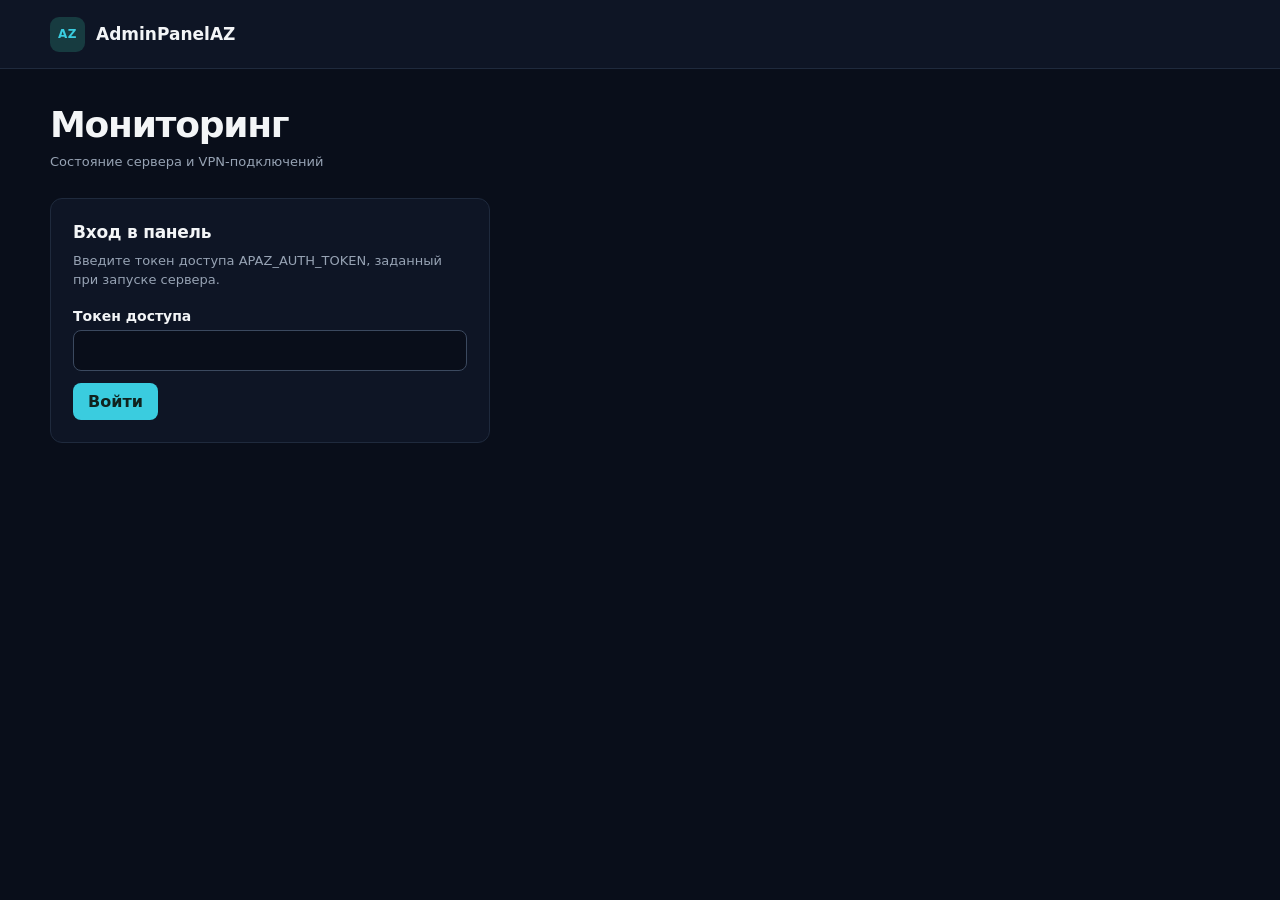
==== web/index.html @ 5eb438ba "Port live monitoring to an embedded dashboard" ====
<!doctype html>
<html lang="ru">
<head>
  <meta charset="utf-8">
  <meta name="viewport" content="width=device-width, initial-scale=1">
  <meta name="color-scheme" content="dark">
  <title>Мониторинг · AdminPanelAZ</title>
  <style>
    :root {
      font-family: Inter, system-ui, "Segoe UI", sans-serif;
      color: hsl(210 20% 96%);
      background: hsl(222 47% 7%);
      color-scheme: dark;
      --panel: hsl(222 47% 10%);
      --border: hsl(217 33% 18%);
      --muted: hsl(215 16% 65%);
      --accent: hsl(187 72% 55%);
      --warning: #ffd08a;
    }

    * { box-sizing: border-box; }
    [hidden] { display: none !important; }
    body { margin: 0; min-width: 0; }
    main, .head-inner { width: min(100% - 48px, 1180px); margin-inline: auto; }
    .site-header { background: var(--panel); border-bottom: 1px solid var(--border); }
    .head-inner { min-height: 68px; display: flex; align-items: center; justify-content: space-between; gap: 16px; }
    .brand { display: flex; align-items: center; gap: 11px; font-size: 17px; font-weight: 750; }
    .brand-mark {
      display: grid;
      place-items: center;
      width: 35px;
      height: 35px;
      border-radius: 9px;
      background: hsl(187 48% 17%);
      color: var(--accent);
      font-size: 12px;
      letter-spacing: .04em;
    }

    button, input { font: inherit; }
    button { cursor: pointer; border-radius: 8px; font-weight: 650; }
    button:focus-visible, input:focus-visible, .table-scroll:focus-visible { outline: 2px solid var(--accent); outline-offset: 2px; }
    .secondary { color: #d7e0ee; border: 1px solid var(--border); background: var(--panel); padding: 8px 12px; font-size: 13px; }
    .secondary:hover { background: #222c3b; }
    main { padding-block: 35px 48px; }
    .title-row { display: flex; align-items: flex-end; justify-content: space-between; gap: 16px 24px; flex-wrap: wrap; margin-bottom: 26px; }
    h1, h2, p { margin: 0; }
    h1 { font-size: clamp(27px, 5vw, 36px); line-height: 1.15; letter-spacing: -.035em; }
    h2 { font-size: 17px; font-weight: 700; letter-spacing: -.015em; line-height: 1.35; }
    .muted, .section-note { color: var(--muted); font-size: 13px; line-height: 1.5; }
    .title-row .muted { margin-top: 7px; }

    .connection { display: flex; align-items: center; flex-wrap: wrap; gap: 9px 12px; }
    .pill { display: inline-flex; align-items: center; gap: 7px; border: 1px solid var(--border); border-radius: 999px; padding: 5px 9px; color: #d7e0ee; font-size: 12px; line-height: 1.3; }
    .pill::before { content: ""; width: 7px; height: 7px; border-radius: 50%; background: var(--muted); }
    .pill[data-state="live"] { border-color: hsl(187 42% 27%); color: var(--accent); }
    .pill[data-state="live"]::before { background: var(--accent); }
    .pill[data-state="error"] { border-color: #60482e; color: var(--warning); }
    .pill[data-state="error"]::before { background: var(--warning); }

    .panel { background: var(--panel); border: 1px solid var(--border); border-radius: 12px; min-width: 0; }
    .notice { margin-bottom: 18px; border: 1px solid #60482e; color: var(--warning); background: #2a231d; border-radius: 9px; padding: 11px 14px; font-size: 14px; line-height: 1.5; }
    .authentication { max-width: 440px; padding: 22px; }
    .authentication p { margin-top: 7px; }
    .authentication label { display: block; margin: 18px 0 6px; font-size: 14px; font-weight: 650; }
    .authentication input { display: block; width: 100%; color: inherit; background: hsl(222 47% 7%); border: 1px solid #3b495f; border-radius: 8px; padding: 10px 11px; }
    .authentication button { display: block; margin-top: 12px; border: 0; background: var(--accent); color: #10221e; padding: 9px 15px; }
    .authentication button:hover { background: hsl(187 75% 66%); }
    .authentication .notice { margin: 13px 0 0; }

    .section-heading { margin-bottom: 11px; display: flex; align-items: baseline; justify-content: space-between; flex-wrap: wrap; gap: 5px 14px; }
    .resources { display: grid; grid-template-columns: repeat(3, minmax(0, 1fr)); gap: 12px; }
    .resource { padding: 15px 16px; }
    .resource-label { color: var(--muted); font-size: 13px; font-weight: 650; }
    .resource-value { display: block; font-size: clamp(18px, 2.25vw, 25px); font-weight: 720; line-height: 1.15; margin-top: 8px; letter-spacing: -.025em; }
    .resource-detail { color: var(--muted); font-size: 12px; min-height: 18px; margin-top: 5px; }
    .bar { display: block; height: 5px; background: #283345; border-radius: 999px; overflow: hidden; margin-top: 13px; }
    .bar span { display: block; height: 100%; width: 0; border-radius: inherit; background: var(--accent); transition: width .18s ease; }
    .resources .resource:nth-child(2) .bar span { background: #85b7ff; }
    .resources .resource:nth-child(3) .bar span { background: #bea9fa; }
    .quick, .service { margin: 12px 0 0; padding: 14px 16px; display: grid; }
    .quick { grid-template-columns: 1fr 1fr; }
    .service { grid-template-columns: repeat(3, minmax(0, 1fr)); margin-top: 0; }
    .quick div, .service div { min-width: 0; }
    .quick div + div, .service div + div { border-left: 1px solid var(--border); padding-left: 16px; }
    dt { color: var(--muted); font-size: 13px; line-height: 1.4; }
    dd { margin: 4px 0 0; font-size: 17px; font-weight: 650; overflow-wrap: anywhere; }
    .resource-value, .resource-detail, dd, td, time { font-variant-numeric: tabular-nums; }
    .dashboard-section + .dashboard-section { margin-top: 25px; }

    .table-scroll { overflow-x: auto; }
    table { border-collapse: collapse; width: 100%; text-align: left; font-size: 13px; }
    #vpn-table { min-width: 670px; }
    #wireguard-table { min-width: 780px; }
    #wireguard-table td:nth-child(2) { max-width: 190px; }
    #interfaces-table { min-width: 350px; }
    th, td { padding: 10px 14px; vertical-align: top; }
    th { color: var(--muted); font-size: 12px; font-weight: 650; background: #19212e; white-space: nowrap; }
    th:first-child { border-top-left-radius: 11px; }
    th:last-child { border-top-right-radius: 11px; }
    tbody tr { border-top: 1px solid var(--border); }
    tbody tr:hover { background: #1c2533; }
    td { overflow-wrap: anywhere; }
    td:first-child { font-weight: 650; }
    .numeric { text-align: right; white-space: nowrap; }
    .empty { color: var(--muted); padding: 13px 14px; font-size: 13px; line-height: 1.45; }
    .panel .section-note { padding: 8px 14px 11px; }

    @media (max-width: 680px) {
      main, .head-inner { width: calc(100% - 32px); }
      .head-inner { min-height: 60px; }
      main { padding-top: 24px; }
      .title-row { margin-bottom: 20px; }
      .resources { grid-template-columns: 1fr; gap: 8px; }
      .resource { padding: 12px 14px; }
      .resource-value { font-size: 20px; }
      .dashboard-section + .dashboard-section { margin-top: 19px; }
    }

    @media (max-width: 410px) {
      .service { grid-template-columns: 1fr; gap: 9px; }
      .service div + div { border-left: 0; border-top: 1px solid var(--border); padding: 9px 0 0; }
      .quick { gap: 8px; }
      .quick div + div { padding-left: 10px; }
    }

    @media (prefers-reduced-motion: reduce) {
      .bar span { transition: none; }
    }
  </style>
</head>
<body>
  <header class="site-header">
    <div class="head-inner">
      <div class="brand"><span class="brand-mark" aria-hidden="true">AZ</span>AdminPanelAZ</div>
      <button id="change-token" class="secondary" type="button" hidden>Сменить токен</button>
    </div>
  </header>
  <main>
    <div class="title-row">
      <div>
        <h1>Мониторинг</h1>
        <p class="muted">Состояние сервера и VPN-подключений</p>
      </div>
      <div id="connection" class="connection" hidden>
        <span id="connection-state" class="pill" role="status">Загрузка</span>
        <time id="updated" class="muted" hidden></time>
      </div>
    </div>

    <noscript><p class="notice">Для мониторинга включите JavaScript в браузере.</p></noscript>
    <form id="authentication" class="panel authentication" hidden>
      <h2>Вход в панель</h2>
      <p class="muted">Введите токен доступа APAZ_AUTH_TOKEN, заданный при запуске сервера.</p>
      <label for="token">Токен доступа</label>
      <input id="token" type="password" autocomplete="off" autocapitalize="off" spellcheck="false" required>
      <button type="submit">Войти</button>
      <p id="auth-error" class="notice" role="alert" hidden></p>
    </form>

    <div id="dashboard" hidden>
      <p id="request-error" class="notice" hidden></p>

      <section class="dashboard-section" aria-labelledby="host-title">
        <div class="section-heading">
          <h2 id="host-title">Системные ресурсы</h2>
          <p class="section-note">Сервер Linux</p>
        </div>
        <div class="resources">
          <div class="panel resource">
            <p class="resource-label">Процессор</p>
            <strong id="cpu-value" class="resource-value">—</strong>
            <p id="cpu-detail" class="resource-detail">Загрузка</p>
            <span class="bar" aria-hidden="true"><span id="cpu-bar"></span></span>
          </div>
          <div class="panel resource">
            <p class="resource-label">Оперативная память</p>
            <strong id="memory-value" class="resource-value">—</strong>
            <p id="memory-detail" class="resource-detail">Использовано</p>
            <span class="bar" aria-hidden="true"><span id="memory-bar"></span></span>
          </div>
          <div class="panel resource">
            <p class="resource-label">Диск</p>
            <strong id="disk-value" class="resource-value">—</strong>
            <p id="disk-detail" class="resource-detail">Использовано</p>
            <span class="bar" aria-hidden="true"><span id="disk-bar"></span></span>
          </div>
        </div>
        <dl class="panel quick">
          <div><dt>Время работы сервера</dt><dd id="host-uptime">—</dd></div>
          <div><dt>Установленные TCP-соединения</dt><dd id="tcp">—</dd></div>
        </dl>
      </section>

      <section class="dashboard-section" aria-labelledby="vpn-title">
        <div class="section-heading">
          <h2 id="vpn-title">Подключения OpenVPN</h2>
          <p id="vpn-count" class="section-note"></p>
        </div>
        <div class="panel">
          <p id="vpn-empty" class="empty">Ожидаем первый ответ сервера.</p>
          <div id="vpn-scroll" class="table-scroll" role="region" aria-labelledby="vpn-title" tabindex="0" hidden>
            <table id="vpn-table" aria-labelledby="vpn-title">
              <thead><tr>
                <th scope="col">Клиент</th><th scope="col">Удалённый адрес</th>
                <th scope="col">VPN-адрес</th><th scope="col" class="numeric">Получено</th>
                <th scope="col" class="numeric">Отправлено</th><th scope="col">Подключён с</th>
              </tr></thead>
              <tbody id="vpn-body"></tbody>
            </table>
          </div>
          <p id="vpn-truncated" class="section-note" hidden></p>
        </div>
      </section>

      <section class="dashboard-section" aria-labelledby="wireguard-title">
        <div class="section-heading">
          <h2 id="wireguard-title">Клиенты WireGuard</h2>
          <p id="wireguard-count" class="section-note"></p>
        </div>
        <div class="panel">
          <p id="wireguard-empty" class="empty">Ожидаем первый ответ сервера.</p>
          <div id="wireguard-scroll" class="table-scroll" role="region" aria-labelledby="wireguard-title" tabindex="0" hidden>
            <table id="wireguard-table" aria-labelledby="wireguard-title">
              <thead><tr>
                <th scope="col">Состояние</th><th scope="col">Клиент</th><th scope="col">Удалённый адрес</th>
                <th scope="col">VPN-адреса</th><th scope="col" class="numeric">Получено</th>
                <th scope="col" class="numeric">Отправлено</th><th scope="col">Последнее рукопожатие</th>
              </tr></thead>
              <tbody id="wireguard-body"></tbody>
            </table>
          </div>
          <p id="wireguard-truncated" class="section-note" hidden></p>
          <p id="wireguard-activity" class="section-note" hidden>Клиент считается активным, если рукопожатие произошло за последние 180 секунд.</p>
        </div>
      </section>

      <section class="dashboard-section" aria-labelledby="interfaces-title">
        <div class="section-heading">
          <h2 id="interfaces-title">Сетевые интерфейсы</h2>
          <p class="section-note">Накопленные счётчики Linux</p>
        </div>
        <div class="panel">
          <p id="interfaces-empty" class="empty">Ожидаем первый ответ сервера.</p>
          <div id="interfaces-scroll" class="table-scroll" role="region" aria-labelledby="interfaces-title" tabindex="0" hidden>
            <table id="interfaces-table" aria-labelledby="interfaces-title">
              <thead><tr>
                <th scope="col">Интерфейс</th><th scope="col" class="numeric">Получено</th>
                <th scope="col" class="numeric">Отправлено</th>
              </tr></thead>
              <tbody id="interfaces-body"></tbody>
            </table>
          </div>
        </div>
      </section>

      <section class="dashboard-section" aria-labelledby="service-title">
        <div class="section-heading"><h2 id="service-title">Служба AdminPanelAZ</h2></div>
        <dl class="panel service">
          <div><dt>Время работы процесса</dt><dd id="process-uptime">—</dd></div>
          <div><dt>Открытые потоки SSE и WebSocket</dt><dd id="streams">—</dd></div>
          <div><dt>Загружено через API</dt><dd id="uploaded">—</dd></div>
        </dl>
      </section>
    </div>
  </main>
  <script>
    "use strict";

    const element = (id) => document.getElementById(id);
    const setText = (id, value) => { element(id).textContent = value; };
    const missing = "—";
    const tokenKey = "adminpanelaz.token";
    const pollInterval = 2000;
    const requestTimeout = 8000;
    const integer = new Intl.NumberFormat("ru-RU", { maximumFractionDigits: 0 });
    const decimal = new Intl.NumberFormat("ru-RU", { maximumFractionDigits: 1 });
    const timeFormat = new Intl.DateTimeFormat("ru-RU", { timeStyle: "medium" });
    const dateTimeFormat = new Intl.DateTimeFormat("ru-RU", {
      dateStyle: "short",
      timeStyle: "medium"
    });
    const sizeUnits = ["Б", "КиБ", "МиБ", "ГиБ", "ТиБ", "ПиБ", "ЭиБ"];
    let session;

    function savedToken() {
      try { return sessionStorage.getItem(tokenKey) || ""; }
      catch { return ""; }
    }

    function rememberToken(token) {
      try {
        if (token) sessionStorage.setItem(tokenKey, token);
        else sessionStorage.removeItem(tokenKey);
      } catch {
        // A blocked storage API still permits an in-memory session.
      }
    }

    function isMetric(value) {
      return typeof value === "number" && Number.isFinite(value) && value >= 0;
    }

    function count(value) {
      return isMetric(value) ? integer.format(value) : missing;
    }

    function bytes(value) {
      if (!isMetric(value)) return missing;
      let unit = 0;
      while (value >= 1024 && unit < sizeUnits.length - 1) {
        value /= 1024;
        unit++;
      }
      return decimal.format(value) + "\u00a0" + sizeUnits[unit];
    }

    function duration(value) {
      if (!isMetric(value)) return missing;
      const seconds = Math.floor(value);
      const days = Math.floor(seconds / 86400);
      const hours = Math.floor(seconds / 3600) % 24;
      const minutes = Math.floor(seconds / 60) % 60;
      if (days) return integer.format(days) + "\u00a0д " + hours + "\u00a0ч";
      if (hours) return hours + "\u00a0ч " + minutes + "\u00a0мин";
      if (minutes) return minutes + "\u00a0мин " + seconds % 60 + "\u00a0с";
      return seconds + "\u00a0с";
    }

    function metricText(value) {
      return typeof value === "string" && value.trim() ? value : missing;
    }

    function since(value) {
      if (!isMetric(value) || value === 0) return metricText(value);
      const date = new Date(value * 1000);
      return Number.isFinite(date.getTime()) ? dateTimeFormat.format(date) : missing;
    }

    function bar(id, percent) {
      element(id).style.width = (isMetric(percent) ? Math.min(100, percent) : 0) + "%";
    }

    function capacity(resource, used, total) {
      const percent = isMetric(used) && isMetric(total) && total > 0 ? used * 100 / total : null;
      setText(resource + "-value", bytes(used));
      setText(resource + "-detail", isMetric(total) ? "из " + bytes(total) : "Использовано");
      bar(resource + "-bar", percent);
    }

    function renderTable(table, rows, formatRow, emptyMessage, numericColumns) {
      const fragment = document.createDocumentFragment();
      for (const row of rows) {
        const record = document.createElement("tr");
        formatRow(row || {}).forEach((value, index) => {
          const cell = document.createElement("td");
          cell.textContent = value;
          if (numericColumns.includes(index)) cell.className = "numeric";
          record.appendChild(cell);
        });
        fragment.appendChild(record);
      }
      element(table + "-body").replaceChildren(fragment);
      element(table + "-scroll").hidden = rows.length === 0;
      element(table + "-empty").hidden = rows.length > 0;
      setText(table + "-empty", emptyMessage);
    }

    function render(data) {
      const host = data?.host || {};
      const cpu = host.cpu_percent;
      setText("cpu-value", isMetric(cpu) ? decimal.format(cpu) + "\u00a0%" : missing);
      setText("cpu-detail", data && cpu === null ? "Ожидаем замер" : "Загрузка");
      bar("cpu-bar", cpu);
      capacity("memory", host.memory_used_bytes, host.memory_total_bytes);
      capacity("disk", host.disk_used_bytes, host.disk_total_bytes);
      setText("host-uptime", duration(host.uptime_seconds));
      setText("tcp", count(host.tcp_established));
      setText("process-uptime", duration(data?.uptime_seconds));
      setText("streams", count(data?.streams));
      setText("uploaded", bytes(data?.uploaded_bytes));

      const interfaces = Array.isArray(host.interfaces) ? host.interfaces : [];
      renderTable("interfaces", interfaces, (item) => [
        metricText(item.name), bytes(item.rx_bytes), bytes(item.tx_bytes)
      ], data ? "Нет данных об интерфейсах." : "Ожидаем первый ответ сервера.", [1, 2]);

      renderVpn("vpn", data?.vpn, Boolean(data));
      renderVpn("wireguard", data?.wireguard, Boolean(data));
    }

    function renderVpn(section, source, loaded) {
      const wireguard = section === "wireguard";
      const protocol = wireguard ? "WireGuard" : "OpenVPN";
      const available = source?.state === "available";
      const clients = available && Array.isArray(source.clients) ? source.clients : [];
      let status = "Ожидаем первый ответ сервера.";
      if (loaded) {
        if (available) {
          if (source.total === 0) {
            status = wireguard ? "Клиенты WireGuard не зарегистрированы." : "Активных подключений OpenVPN нет.";
          } else {
            status = "Данные клиентов " + protocol + " отсутствуют.";
          }
        } else if (source?.state === "not_configured") {
          status = "Источник данных о клиентах " + protocol + " не настроен.";
        } else {
          status = "Источник данных о клиентах " + protocol + " недоступен.";
        }
      }

      let summary = "";
      if (available) {
        summary = (wireguard ? "Зарегистрировано: " : "Активных: ") + count(source.total);
        if (wireguard) {
          const haveCompleteList = clients.length === source.total && clients.every((client) => typeof client?.online === "boolean");
          const active = isMetric(source.active) ? source.active :
            haveCompleteList ? clients.filter((client) => client.online).length : null;
          summary += " · Активных: " + count(active);
        }
      }
      setText(section + "-count", summary);
      renderTable(section, clients, (client) => {
        const cells = [
          metricText(client.name), metricText(client.remote), metricText(client.virtual_ip),
          bytes(client.rx_bytes), bytes(client.tx_bytes), since(client.since)
        ];
        if (wireguard) {
          let activity = missing;
          if (client.online === true) activity = "Активен";
          if (client.online === false) activity = "Неактивен";
          cells.unshift(activity);
        }
        return cells;
      }, status, wireguard ? [4, 5] : [3, 4]);
      element(section + "-truncated").hidden = !(available && source.truncated);
      setText(section + "-truncated", "Показано " + count(clients.length) + " из " + count(source?.total) + ".");
      if (wireguard) element("wireguard-activity").hidden = !available;
    }

    function connectionState(state, label, error = "") {
      const status = element("connection-state");
      status.dataset.state = state;
      if (status.textContent !== label) status.textContent = label;
      element("request-error").hidden = !error;
      setText("request-error", error);
    }

    function stopSession() {
      if (!session) return;
      const previous = session;
      session = undefined;
      clearTimeout(previous.timer);
      previous.controller?.abort();
    }

    function authenticate(error = "", focus = false) {
      stopSession();
      rememberToken("");
      render(null);
      element("connection").hidden = true;
      element("change-token").hidden = true;
      element("dashboard").hidden = true;
      element("authentication").hidden = false;
      element("auth-error").hidden = !error;
      setText("auth-error", error);
      if (focus) element("token").focus();
    }

    async function poll(active) {
      const controller = new AbortController();
      active.controller = controller;
      const started = performance.now();
      const timeout = setTimeout(() => controller.abort(), requestTimeout);
      try {
        const response = await fetch("/api/monitor", {
          headers: { Authorization: "Bearer " + active.token },
          cache: "no-store",
          credentials: "omit",
          redirect: "error",
          signal: controller.signal
        });
        if (session !== active) return;
        if (response.status === 401 || response.status === 403) {
          authenticate("Доступ отклонён. Проверьте токен и попробуйте снова.", true);
          return;
        }
        if (!response.ok) throw new Error("HTTP " + response.status);
        const data = await response.json();
        if (session !== active) return;
        if (!data || typeof data !== "object" || Array.isArray(data)) throw new Error("Invalid response");

        render(data);
        connectionState("live", "Подключено");
        const observed = new Date();
        const updated = element("updated");
        updated.dateTime = observed.toISOString();
        updated.textContent = "Обновлено в " + timeFormat.format(observed);
        updated.hidden = false;
      } catch {
        if (session !== active) return;
        connectionState("error", "Нет связи",
          "Не удалось получить метрики. Запрос повторится автоматически.");
      } finally {
        clearTimeout(timeout);
        if (session === active) {
          active.controller = undefined;
          const elapsed = performance.now() - started;
          active.timer = setTimeout(() => poll(active), Math.max(0, pollInterval - elapsed));
        }
      }
    }

    function startSession(token) {
      stopSession();
      session = { token };
      rememberToken(token);
      render(null);
      element("authentication").hidden = true;
      element("change-token").hidden = false;
      element("connection").hidden = false;
      element("updated").hidden = true;
      element("dashboard").hidden = false;
      connectionState("loading", "Загрузка");
      poll(session);
    }

    element("authentication").addEventListener("submit", (event) => {
      event.preventDefault();
      const input = element("token");
      const token = input.value.trim();
      if (!token) {
        element("auth-error").hidden = false;
        setText("auth-error", "Введите токен доступа.");
        input.focus();
        return;
      }
      input.value = "";
      startSession(token);
    });

    element("change-token").addEventListener("click", () => authenticate("", true));

    const initialToken = savedToken();
    if (initialToken) startSession(initialToken);
    else authenticate();
  </script>
</body>
</html>
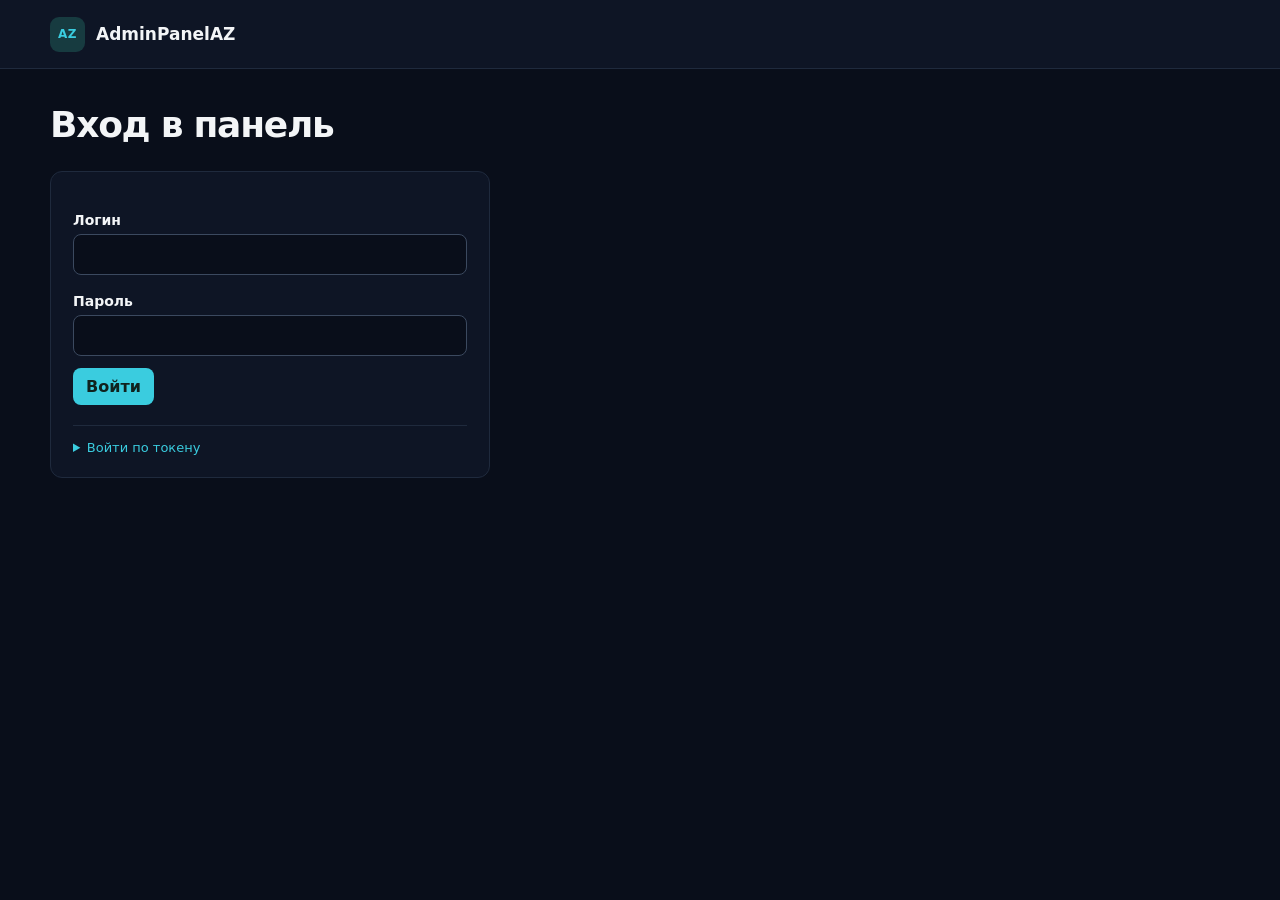
==== commit e7262beb: "Port admin sessions, profile downloads and backup management" ====
--- a/web/index.html
+++ b/web/index.html
@@ -64,8 +64,7 @@
     .authentication p { margin-top: 7px; }
     .authentication label { display: block; margin: 18px 0 6px; font-size: 14px; font-weight: 650; }
     .authentication input { display: block; width: 100%; color: inherit; background: hsl(222 47% 7%); border: 1px solid #3b495f; border-radius: 8px; padding: 10px 11px; }
-    .authentication button { display: block; margin-top: 12px; border: 0; background: var(--accent); color: #10221e; padding: 9px 15px; }
-    .authentication button:hover { background: hsl(187 75% 66%); }
+    .authentication button { margin-top: 12px; }
     .authentication .notice { margin: 13px 0 0; }
 
     .section-heading { margin-bottom: 11px; display: flex; align-items: baseline; justify-content: space-between; flex-wrap: wrap; gap: 5px 14px; }
@@ -106,6 +105,34 @@
     .empty { color: var(--muted); padding: 13px 14px; font-size: 13px; line-height: 1.45; }
     .panel .section-note { padding: 8px 14px 11px; }
 
+    .site-nav { background: var(--panel); border-bottom: 1px solid var(--border); }
+    .nav-inner { display: flex; flex-wrap: wrap; gap: 0 18px; min-height: 0; }
+    .nav-inner button { border: 0; border-bottom: 2px solid transparent; color: var(--muted); background: transparent; border-radius: 0; padding: 11px 0 9px; font-size: 13px; }
+    .nav-inner button:hover, .nav-inner button[aria-current="page"] { color: var(--accent); }
+    .nav-inner button[aria-current="page"] { border-bottom-color: var(--accent); }
+    .account-actions, .row-actions { display: flex; flex-wrap: wrap; gap: 6px; }
+    .account-actions { justify-content: flex-end; }
+    .primary { color: #10221e; background: var(--accent); border: 0; padding: 9px 13px; }
+    .primary:hover { background: hsl(187 75% 66%); }
+    button:disabled { cursor: wait; opacity: .65; }
+    .authentication details { margin-top: 20px; padding-top: 14px; border-top: 1px solid var(--border); }
+    summary { cursor: pointer; color: var(--accent); font-size: 13px; }
+    dialog.authentication { width: min(440px, calc(100% - 32px)); color: inherit; }
+    dialog::backdrop { background: rgb(0 0 0 / .65); }
+    dialog .form-actions { display: flex; gap: 8px; }
+    .upload-panel, .inspection { padding: 14px 16px; margin-bottom: 12px; }
+    .upload-panel p { margin-block: 3px 10px; }
+    .upload-control { display: flex; flex-wrap: wrap; align-items: center; gap: 10px; }
+    .upload-control input { max-width: 100%; }
+    .collection-table { min-width: 540px; }
+    .collection-table button { padding: 5px 8px; }
+    .selected-name { overflow-wrap: anywhere; }
+    .inspection { margin: 12px 0 0; }
+    .inspection p { margin-top: 8px; }
+    .feedback { margin-block: 9px; color: var(--muted); font-size: 13px; line-height: 1.45; }
+    .feedback[data-kind="error"] { color: var(--warning); }
+    .feedback[data-kind="success"] { color: var(--accent); }
+
     @media (max-width: 680px) {
       main, .head-inner { width: calc(100% - 32px); }
       .head-inner { min-height: 60px; }
@@ -133,14 +160,23 @@
   <header class="site-header">
     <div class="head-inner">
       <div class="brand"><span class="brand-mark" aria-hidden="true">AZ</span>AdminPanelAZ</div>
-      <button id="change-token" class="secondary" type="button" hidden>Сменить токен</button>
+      <div id="account-actions" class="account-actions" hidden>
+        <button id="show-password" class="secondary" type="button">Сменить пароль</button>
+        <button id="logout" class="secondary" type="button">Выйти</button>
+      </div>
     </div>
   </header>
+  <nav id="site-nav" class="site-nav" aria-label="Разделы панели" hidden>
+    <div class="head-inner nav-inner">
+      <button type="button" data-view="monitor">Мониторинг</button>
+      <button type="button" data-view="profiles">VPN-профили</button>
+      <button type="button" data-view="backups">Резервные копии</button>
+    </div>
+  </nav>
   <main>
     <div class="title-row">
       <div>
-        <h1>Мониторинг</h1>
-        <p class="muted">Состояние сервера и VPN-подключений</p>
+        <h1 id="page-title">Вход в панель</h1>
       </div>
       <div id="connection" class="connection" hidden>
         <span id="connection-state" class="pill" role="status">Загрузка</span>
@@ -148,15 +184,43 @@
       </div>
     </div>
 
-    <noscript><p class="notice">Для мониторинга включите JavaScript в браузере.</p></noscript>
-    <form id="authentication" class="panel authentication" hidden>
-      <h2>Вход в панель</h2>
-      <p class="muted">Введите токен доступа APAZ_AUTH_TOKEN, заданный при запуске сервера.</p>
-      <label for="token">Токен доступа</label>
-      <input id="token" type="password" autocomplete="off" autocapitalize="off" spellcheck="false" required>
-      <button type="submit">Войти</button>
-      <p id="auth-error" class="notice" role="alert" hidden></p>
-    </form>
+    <noscript><p class="notice">Для работы панели включите JavaScript в браузере.</p></noscript>
+    <p id="checking-session" class="muted" role="status" hidden>Проверка сессии…</p>
+    <p id="account-notice" class="feedback" role="status" hidden></p>
+
+    <section id="authentication" class="panel authentication" aria-label="Вход в панель" hidden>
+      <form id="login" method="post">
+        <label for="username">Логин</label>
+        <input id="username" name="username" autocomplete="username" autocapitalize="off" spellcheck="false" required>
+        <label for="password">Пароль</label>
+        <input id="password" name="password" type="password" autocomplete="current-password" required>
+        <button id="login-submit" class="primary" type="submit">Войти</button>
+      </form>
+      <details id="token-access">
+        <summary>Войти по токену</summary>
+        <form id="token-login" method="post">
+          <label for="token">Токен доступа APAZ_AUTH_TOKEN</label>
+          <input id="token" type="password" autocomplete="off" autocapitalize="off" spellcheck="false" required>
+          <button class="secondary" type="submit">Войти по токену</button>
+        </form>
+      </details>
+      <p id="auth-error" class="feedback" role="status" hidden></p>
+    </section>
+
+    <dialog id="password-dialog" class="panel authentication" aria-labelledby="password-title">
+      <form id="password-form" method="post">
+        <h2 id="password-title">Смена пароля</h2>
+        <label for="old-password">Текущий пароль</label>
+        <input id="old-password" type="password" autocomplete="current-password" required>
+        <label for="new-password">Новый пароль</label>
+        <input id="new-password" type="password" autocomplete="new-password" required>
+        <div class="form-actions">
+          <button id="password-submit" class="primary" type="submit">Сохранить</button>
+          <button id="password-cancel" class="secondary" type="button">Отмена</button>
+        </div>
+        <p id="password-feedback" class="feedback" role="status" hidden></p>
+      </form>
+    </dialog>
 
     <div id="dashboard" hidden>
       <p id="request-error" class="notice" hidden></p>
@@ -263,6 +327,59 @@
         </dl>
       </section>
     </div>
+
+    <section id="profiles-page" aria-label="VPN-профили" hidden>
+      <p id="profiles-feedback" class="feedback" role="status" hidden></p>
+      <div class="panel">
+        <p id="profiles-empty" class="empty">Загрузка профилей…</p>
+        <div id="profiles-scroll" class="table-scroll" role="region" aria-label="Список VPN-профилей" tabindex="0" hidden>
+          <table class="collection-table">
+            <thead><tr>
+              <th scope="col">Профиль</th><th scope="col">Протокол</th><th scope="col">Вариант</th>
+              <th scope="col" class="numeric">Размер</th><th scope="col">Действия</th>
+            </tr></thead>
+            <tbody id="profiles-body"></tbody>
+          </table>
+        </div>
+      </div>
+    </section>
+
+    <section id="backups-page" aria-label="Резервные копии" hidden>
+      <form id="upload-form" class="panel upload-panel" method="post">
+        <h2>Загрузить резервную копию</h2>
+        <p id="upload-limit" class="muted">Файл до 200 МиБ</p>
+        <div class="upload-control">
+          <input id="backup-file" type="file" aria-label="Файл резервной копии" aria-describedby="upload-limit" required>
+          <button id="upload-submit" class="primary" type="submit">Загрузить</button>
+        </div>
+      </form>
+      <div class="section-heading">
+        <h2 id="archives-title">Архивы</h2>
+        <button id="create-backup" class="secondary" type="button">Создать копию</button>
+      </div>
+      <p id="backups-feedback" class="feedback" role="status" hidden></p>
+      <div class="panel">
+        <p id="backups-empty" class="empty">Загрузка резервных копий…</p>
+        <div id="backups-scroll" class="table-scroll" role="region" aria-label="Список резервных копий" tabindex="0" hidden>
+          <table class="collection-table" aria-labelledby="archives-title">
+            <thead><tr>
+              <th scope="col">Архив</th><th scope="col">Изменён</th>
+              <th scope="col" class="numeric">Размер</th><th scope="col">Действия</th>
+            </tr></thead>
+            <tbody id="backups-body"></tbody>
+          </table>
+        </div>
+      </div>
+      <section id="inspection" class="panel inspection" aria-labelledby="inspection-title" hidden>
+        <div class="section-heading">
+          <h2 id="inspection-title">Содержимое архива</h2>
+          <button id="close-inspection" type="button" class="secondary">Закрыть</button>
+        </div>
+        <p id="inspection-name" class="selected-name"></p>
+        <p id="inspection-state" class="muted" role="status"></p>
+        <ul id="inspection-components" hidden></ul>
+      </section>
+    </section>
   </main>
   <script>
     "use strict";
@@ -281,7 +398,15 @@
       timeStyle: "medium"
     });
     const sizeUnits = ["Б", "КиБ", "МиБ", "ГиБ", "ТиБ", "ПиБ", "ЭиБ"];
+    const views = {
+      monitor: { title: "Мониторинг", panel: "dashboard" },
+      profiles: { title: "VPN-профили", panel: "profiles-page" },
+      backups: { title: "Резервные копии", panel: "backups-page" }
+    };
+    const navButtons = document.querySelectorAll("[data-view]");
+    const maxBackupSize = 200 * 1024 * 1024;
     let session;
+    let inspectionRequest = 0;
 
     function savedToken() {
       try { return sessionStorage.getItem(tokenKey) || ""; }
@@ -354,7 +479,8 @@
         const record = document.createElement("tr");
         formatRow(row || {}).forEach((value, index) => {
           const cell = document.createElement("td");
-          cell.textContent = value;
+          if (value instanceof Node) cell.appendChild(value);
+          else cell.textContent = value;
           if (numericColumns.includes(index)) cell.className = "numeric";
           record.appendChild(cell);
         });
@@ -446,48 +572,94 @@
       setText("request-error", error);
     }
 
-    function stopSession() {
-      if (!session) return;
-      const previous = session;
-      session = undefined;
-      clearTimeout(previous.timer);
-      previous.controller?.abort();
-    }
-
-    function authenticate(error = "", focus = false) {
-      stopSession();
+    function notice(id, message = "", kind = "") {
+      const target = element(id);
+      target.dataset.kind = kind;
+      target.textContent = message;
+      target.hidden = !message;
+    }
+
+    function api(path, options = {}, active = session) {
+      const url = new URL(path, location.origin);
+      if (url.origin !== location.origin || !url.pathname.startsWith("/api/")) {
+        throw new Error("Invalid API path");
+      }
+      const headers = new Headers(options.headers);
+      if (active?.token) headers.set("Authorization", "Bearer " + active.token);
+      return fetch(url, {
+        cache: "no-store",
+        credentials: active?.token ? "omit" : "same-origin",
+        redirect: "error",
+        signal: active?.controller.signal,
+        ...options,
+        headers
+      });
+    }
+
+    function stopMonitoring(active) {
+      if (!active.monitor) return;
+      const monitor = active.monitor;
+      active.monitor = undefined;
+      clearTimeout(monitor.timer);
+      monitor.controller.abort();
+    }
+
+    function requireSession(active, response, monitorRequest = false) {
+      if (active !== session) return false;
+      const tokenNeedsLogin = active.token && !monitorRequest && (response.status === 401 || response.status === 403);
+      if (tokenNeedsLogin) {
+        authenticate();
+        notice("auth-error", "Для этого раздела войдите с логином и паролем.", "error");
+        element("username").focus();
+        return false;
+      }
+      if (response.status !== 401) return true;
+      const error = active.token ? "Проверьте токен доступа." : "Сессия завершилась. Войдите снова.";
+      authenticate(error, "error", true);
+      return false;
+    }
+
+    function authenticate(message = "", kind = "", focus = false) {
+      const wasToken = Boolean(session?.token);
+      if (session) {
+        stopMonitoring(session);
+        session.controller.abort();
+        session = undefined;
+      }
       rememberToken("");
       render(null);
+      for (const { panel } of Object.values(views)) element(panel).hidden = true;
       element("connection").hidden = true;
-      element("change-token").hidden = true;
-      element("dashboard").hidden = true;
+      element("account-actions").hidden = true;
+      element("site-nav").hidden = true;
+      element("checking-session").hidden = true;
       element("authentication").hidden = false;
-      element("auth-error").hidden = !error;
-      setText("auth-error", error);
-      if (focus) element("token").focus();
-    }
-
-    async function poll(active) {
+      element("password-form").reset();
+      element("upload-form").reset();
+      element("password-dialog").close();
+      closeInspection();
+      element("profiles-body").replaceChildren();
+      element("backups-body").replaceChildren();
+      element("token-access").open = Boolean(message && wasToken);
+      setText("page-title", "Вход в панель");
+      document.title = "Вход · AdminPanelAZ";
+      notice("account-notice");
+      notice("auth-error", message, kind);
+      if (focus) element(wasToken && kind === "error" ? "token" : "username").focus();
+    }
+
+    async function poll(active, monitor) {
       const controller = new AbortController();
-      active.controller = controller;
+      const signal = AbortSignal.any([controller.signal, monitor.controller.signal]);
       const started = performance.now();
       const timeout = setTimeout(() => controller.abort(), requestTimeout);
+      const current = () => session === active && active.monitor === monitor;
       try {
-        const response = await fetch("/api/monitor", {
-          headers: { Authorization: "Bearer " + active.token },
-          cache: "no-store",
-          credentials: "omit",
-          redirect: "error",
-          signal: controller.signal
-        });
-        if (session !== active) return;
-        if (response.status === 401 || response.status === 403) {
-          authenticate("Доступ отклонён. Проверьте токен и попробуйте снова.", true);
-          return;
-        }
-        if (!response.ok) throw new Error("HTTP " + response.status);
+        const response = await api("/api/monitor", { signal }, active);
+        if (!current() || !requireSession(active, response, true)) return;
+        if (!response.ok) throw new Error("Monitor unavailable");
         const data = await response.json();
-        if (session !== active) return;
+        if (!current()) return;
         if (!data || typeof data !== "object" || Array.isArray(data)) throw new Error("Invalid response");
 
         render(data);
@@ -498,40 +670,231 @@
         updated.textContent = "Обновлено в " + timeFormat.format(observed);
         updated.hidden = false;
       } catch {
-        if (session !== active) return;
+        if (!current()) return;
         connectionState("error", "Нет связи",
           "Не удалось получить метрики. Запрос повторится автоматически.");
       } finally {
         clearTimeout(timeout);
-        if (session === active) {
-          active.controller = undefined;
+        if (current()) {
           const elapsed = performance.now() - started;
-          active.timer = setTimeout(() => poll(active), Math.max(0, pollInterval - elapsed));
+          monitor.timer = setTimeout(() => poll(active, monitor), Math.max(0, pollInterval - elapsed));
         }
       }
     }
 
-    function startSession(token) {
-      stopSession();
-      session = { token };
+    function showView(view) {
+      const active = session;
+      if (!active || active.view === view) return;
+      stopMonitoring(active);
+      if (active.view === "backups") closeInspection();
+      active.view = view;
+      for (const [key, { panel }] of Object.entries(views)) element(panel).hidden = key !== view;
+      for (const button of navButtons) {
+        if (button.dataset.view === view) button.setAttribute("aria-current", "page");
+        else button.removeAttribute("aria-current");
+      }
+      const { title } = views[view];
+      setText("page-title", title);
+      document.title = title + " · AdminPanelAZ";
+      element("connection").hidden = view !== "monitor";
+      if (view === "monitor") {
+        element("updated").hidden = true;
+        connectionState("loading", "Загрузка");
+        active.monitor = { controller: new AbortController() };
+        poll(active, active.monitor);
+      } else {
+        loadCollection(active, view);
+      }
+    }
+
+    function startSession(token = "") {
+      session = { token, controller: new AbortController() };
       rememberToken(token);
-      render(null);
       element("authentication").hidden = true;
-      element("change-token").hidden = false;
-      element("connection").hidden = false;
-      element("updated").hidden = true;
-      element("dashboard").hidden = false;
-      connectionState("loading", "Загрузка");
-      poll(session);
-    }
-
-    element("authentication").addEventListener("submit", (event) => {
+      element("checking-session").hidden = true;
+      element("account-actions").hidden = false;
+      element("show-password").hidden = Boolean(token);
+      element("site-nav").hidden = false;
+      notice("account-notice");
+      showView("monitor");
+    }
+
+    function rowActions(...actions) {
+      const container = document.createElement("div");
+      container.className = "row-actions";
+      for (const [label, handler] of actions) {
+        const button = document.createElement("button");
+        button.type = "button";
+        button.className = "secondary";
+        button.textContent = label;
+        button.addEventListener("click", () => handler(button));
+        container.appendChild(button);
+      }
+      return container;
+    }
+
+    function downloadName(response, fallback) {
+      const header = response.headers.get("Content-Disposition") || "";
+      const encoded = header.match(/filename\*=(?:UTF-8'')([^;]+)/i)?.[1];
+      if (encoded) {
+        try { return decodeURIComponent(encoded.trim()); }
+        catch { /* Use the plain filename. */ }
+      }
+      return header.match(/filename="([^"]+)"|filename=([^;]+)/i)?.slice(1).find(Boolean)?.trim() || fallback;
+    }
+
+    async function download(active, view, id, fallback, button) {
+      const status = view + "-feedback";
+      button.disabled = true;
+      notice(status, "Подготовка файла…");
+      try {
+        const route = "/api/" + view + "/" + encodeURIComponent(id) + "/download";
+        const response = await api(route, {}, active);
+        if (!requireSession(active, response)) return;
+        if (!response.ok) throw new Error("Download unavailable");
+        const file = await response.blob();
+        if (active !== session) return;
+        const url = URL.createObjectURL(file);
+        const anchor = document.createElement("a");
+        anchor.href = url;
+        anchor.download = downloadName(response, fallback);
+        document.body.appendChild(anchor);
+        anchor.click();
+        anchor.remove();
+        setTimeout(() => URL.revokeObjectURL(url), 60000);
+        notice(status, "Скачивание началось.", "success");
+      } catch {
+        if (active === session) notice(status, "Не удалось скачать файл.", "error");
+      } finally {
+        button.disabled = false;
+      }
+    }
+
+    async function loadCollection(active, view) {
+      const profiles = view === "profiles";
+      const request = Symbol();
+      active.listRequest = request;
+      const isCurrent = () => active === session && active.view === view && active.listRequest === request;
+      const status = view + "-feedback";
+      const loading = profiles ? "Загрузка профилей…" : "Загрузка резервных копий…";
+      notice(status);
+      renderTable(view, [], () => [], loading, []);
+      try {
+        const response = await api("/api/" + view, {}, active);
+        if (!isCurrent() || !requireSession(active, response)) return;
+        if (!response.ok) throw new Error("List unavailable");
+        const data = await response.json();
+        if (!isCurrent()) return;
+        const list = profiles ? data.profiles : data.archives;
+        const rows = Array.isArray(list) ? list : [];
+        let empty = profiles ? "VPN-профилей нет." : "Резервных копий нет.";
+        if (profiles && data.state === "unavailable") empty = "Каталог VPN-профилей недоступен.";
+        renderTable(view, rows, (item) => {
+          const id = profiles ? item.id : item.name;
+          const name = metricText(item.name);
+          const fields = profiles
+            ? [name, metricText(item.protocol), metricText(item.variant), bytes(item.size_bytes)]
+            : [name, since(item.mtime), bytes(item.size_bytes)];
+          if (typeof id !== "string" || !id) return [...fields, missing];
+          const actions = [["Скачать", (button) => download(active, view, id, name, button)]];
+          if (!profiles) actions.unshift(["Содержимое", () => inspect(active, id)]);
+          return [...fields, rowActions(...actions)];
+        }, empty, profiles ? [3] : [2]);
+        if (data.truncated) {
+          const detail = profiles && isMetric(data.total) ? " из " + count(data.total) : "";
+          notice(status, "Показано " + count(rows.length) + detail + ". Список ограничен сервером.");
+        }
+      } catch {
+        if (isCurrent()) setText(view + "-empty", "Не удалось загрузить список. Откройте раздел снова.");
+      }
+    }
+
+    function closeInspection() {
+      inspectionRequest++;
+      element("inspection").hidden = true;
+      setText("inspection-name", "");
+      setText("inspection-state", "");
+      element("inspection-components").replaceChildren();
+      element("inspection-components").hidden = true;
+    }
+
+    async function inspect(active, name) {
+      closeInspection();
+      const request = inspectionRequest;
+      const current = () => active === session && request === inspectionRequest;
+      const panel = element("inspection");
+      panel.hidden = false;
+      setText("inspection-name", name);
+      setText("inspection-state", "Читаем архив…");
+      panel.scrollIntoView({ block: "nearest" });
+      try {
+        const route = "/api/backups/" + encodeURIComponent(name) + "/inspect";
+        const response = await api(route, {}, active);
+        if (!current() || !requireSession(active, response)) return;
+        if (!response.ok) throw new Error("Inspection unavailable");
+        const data = await response.json();
+        if (!current()) return;
+        const states = {
+          unavailable: "Проверка архива недоступна.",
+          invalid: "Формат архива не распознан или файл повреждён.",
+          limit_exceeded: "Архив превышает предел проверки."
+        };
+        if (data.state !== "available") {
+          setText("inspection-state", states[data.state] || states.unavailable);
+          return;
+        }
+        const format = metricText(data.format);
+        const suffix = data.encrypted ? " · Зашифрован" : "";
+        setText("inspection-state", format + suffix);
+        const list = element("inspection-components");
+        const components = {
+          db: "База данных панели",
+          cidr_db: "База данных CIDR",
+          env: "Переменные окружения",
+          lws_auth: "База учётных записей AdminPanelAZ LWS"
+        };
+        for (const item of Array.isArray(data.components) ? data.components : []) {
+          const li = document.createElement("li");
+          li.textContent = Object.hasOwn(components, item) ? components[item] : metricText(item);
+          list.appendChild(li);
+        }
+        list.hidden = list.childElementCount === 0;
+      } catch {
+        if (current()) setText("inspection-state", "Не удалось прочитать содержимое архива.");
+      }
+    }
+
+    element("login").addEventListener("submit", async (event) => {
       event.preventDefault();
+      const button = element("login-submit");
+      button.disabled = true;
+      notice("auth-error");
+      const password = element("password");
+      const body = new URLSearchParams({ username: element("username").value.trim(), password: password.value });
+      password.value = "";
+      try {
+        const response = await api("/api/auth/login", { method: "POST", body });
+        if (response.ok) startSession();
+        else if (response.status === 401 || response.status === 403) {
+          notice("auth-error", "Проверьте логин и пароль.", "error");
+          password.focus();
+        } else {
+          notice("auth-error", "Вход по паролю недоступен.", "error");
+        }
+      } catch {
+        notice("auth-error", "Не удалось связаться с сервером.", "error");
+      } finally {
+        button.disabled = false;
+      }
+    });
+
+    element("token-login").addEventListener("submit", (event) => {
+      event.preventDefault();
+      if (element("login-submit").disabled) return;
       const input = element("token");
       const token = input.value.trim();
       if (!token) {
-        element("auth-error").hidden = false;
-        setText("auth-error", "Введите токен доступа.");
+        notice("auth-error", "Введите токен доступа.", "error");
         input.focus();
         return;
       }
@@ -539,11 +902,128 @@
       startSession(token);
     });
 
-    element("change-token").addEventListener("click", () => authenticate("", true));
-
-    const initialToken = savedToken();
-    if (initialToken) startSession(initialToken);
-    else authenticate();
+    element("logout").addEventListener("click", async (event) => {
+      const active = session;
+      const button = event.currentTarget;
+      if (!active) return;
+      if (active.token) {
+        authenticate("", "", true);
+        return;
+      }
+      button.disabled = true;
+      notice("account-notice");
+      try {
+        const response = await api("/api/auth/logout", { method: "POST" }, active);
+        if (active !== session) return;
+        if (!response.ok && response.status !== 401) throw new Error("Logout failed");
+        authenticate("", "", true);
+      } catch {
+        if (active === session) notice("account-notice", "Не удалось завершить сессию. Попробуйте ещё раз.", "error");
+      } finally {
+        button.disabled = false;
+      }
+    });
+
+    const passwordDialog = element("password-dialog");
+    const passwordForm = element("password-form");
+    element("show-password").addEventListener("click", () => {
+      passwordForm.reset();
+      notice("password-feedback");
+      passwordDialog.showModal();
+    });
+    element("password-cancel").addEventListener("click", () => passwordDialog.close());
+    passwordDialog.addEventListener("close", () => passwordForm.reset());
+    passwordForm.addEventListener("submit", async (event) => {
+      event.preventDefault();
+      const active = session;
+      const button = element("password-submit");
+      button.disabled = true;
+      notice("password-feedback");
+      const body = new URLSearchParams({
+        old_password: element("old-password").value,
+        new_password: element("new-password").value
+      });
+      try {
+        const response = await api("/api/auth/change-password", { method: "POST", body }, active);
+        if (active !== session) return;
+        if (response.ok) {
+          authenticate("Пароль изменён. Войдите с новым паролем.", "success", true);
+        } else {
+          notice("password-feedback", "Не удалось сменить пароль. Проверьте текущий пароль и требования к новому.", "error");
+        }
+      } catch {
+        if (active === session) notice("password-feedback", "Не удалось связаться с сервером.", "error");
+      } finally {
+        button.disabled = false;
+      }
+    });
+
+    async function saveBackup(action, options, messages) {
+      const active = session;
+      const status = "backups-feedback";
+      if (!active || active.backupPending) return;
+      active.backupPending = true;
+      for (const id of ["upload-submit", "backup-file", "create-backup"]) element(id).disabled = true;
+      notice(status, messages.pending);
+      try {
+        const response = await api("/api/backups/" + action, { method: "POST", ...options }, active);
+        if (!requireSession(active, response)) return;
+        if (!response.ok) throw new Error("Backup request failed");
+        if (action === "upload") element("backup-file").value = "";
+        if (active.view === "backups") await loadCollection(active, "backups");
+        if (active === session) notice(status, messages.success, "success");
+      } catch {
+        if (active === session) notice(status, messages.error, "error");
+      } finally {
+        active.backupPending = false;
+        if (!session?.backupPending) {
+          for (const id of ["upload-submit", "backup-file", "create-backup"]) element(id).disabled = false;
+        }
+      }
+    }
+
+    element("upload-form").addEventListener("submit", (event) => {
+      event.preventDefault();
+      const file = element("backup-file").files[0];
+      if (!file || !file.size || file.size > maxBackupSize) {
+        notice("backups-feedback", "Выберите непустой файл размером до 200 МиБ.", "error");
+        return;
+      }
+      saveBackup("upload", { headers: { "Content-Type": "application/octet-stream" }, body: file }, {
+        pending: "Загрузка файла…",
+        success: "Резервная копия загружена.",
+        error: "Не удалось загрузить резервную копию."
+      });
+    });
+
+    element("create-backup").addEventListener("click", () => {
+      saveBackup("create", {}, {
+        pending: "Создание резервной копии…",
+        success: "Резервная копия создана.",
+        error: "Не удалось создать резервную копию."
+      });
+    });
+
+    element("close-inspection").addEventListener("click", closeInspection);
+    for (const button of navButtons) button.addEventListener("click", () => showView(button.dataset.view));
+
+    async function initialize() {
+      element("checking-session").hidden = false;
+      try {
+        const response = await api("/api/auth/me", { signal: AbortSignal.timeout(requestTimeout) });
+        if (response.ok) {
+          startSession();
+          return;
+        }
+      } catch {
+        // Login remains available when the session check fails.
+      }
+      const token = savedToken();
+      if (token) startSession(token);
+      else authenticate();
+    }
+
+    initialize();
   </script>
 </body>
 </html>
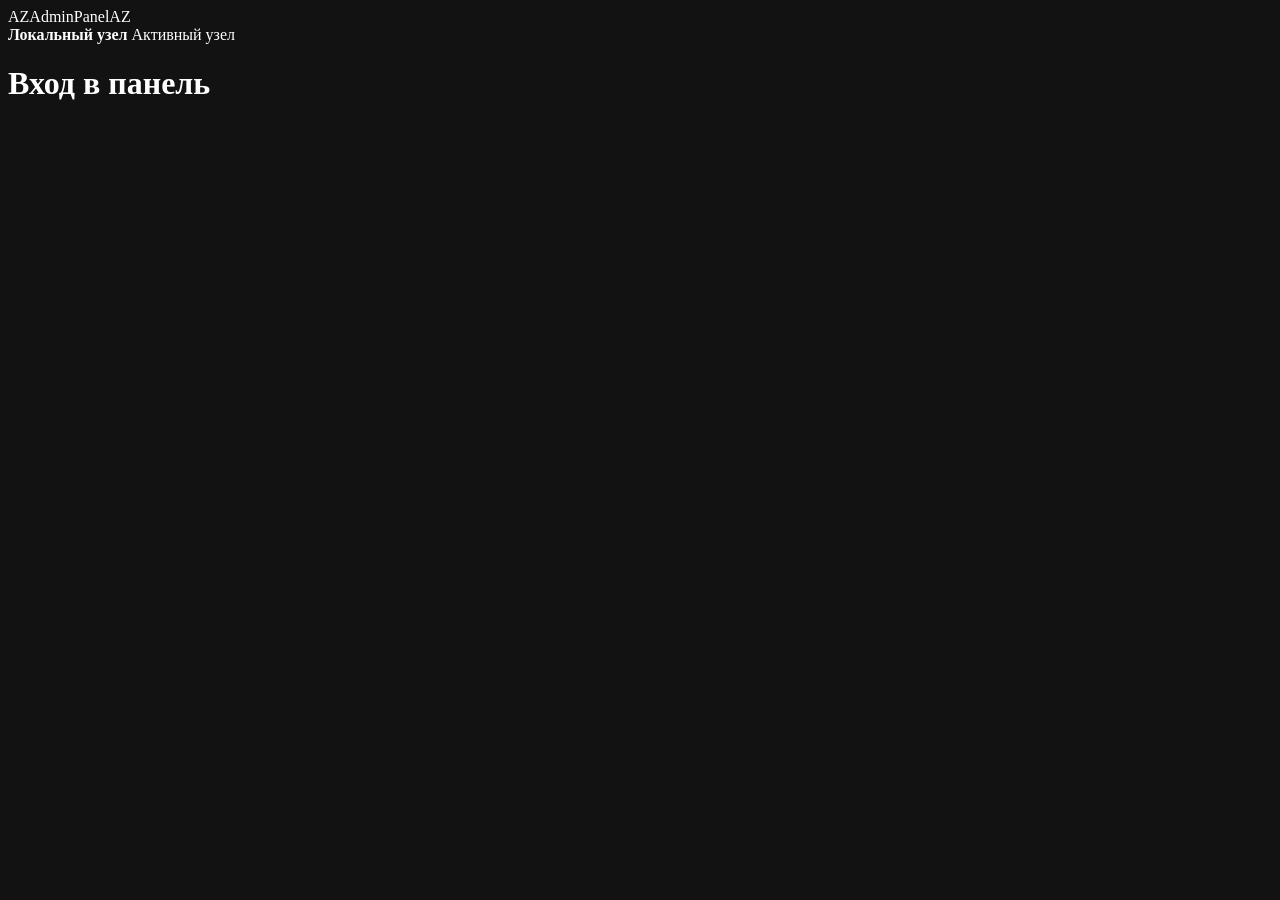
==== commit c73aeb60: "Integrate native AdminPanelAZ modules and compatibility checks Source checkpoint: 1ccbfdc15a235b26c3" ====
--- a/web/index.html
+++ b/web/index.html
@@ -4,173 +4,44 @@
   <meta charset="utf-8">
   <meta name="viewport" content="width=device-width, initial-scale=1">
   <meta name="color-scheme" content="dark">
+  <meta name="apaz-base" content="">
   <title>Мониторинг · AdminPanelAZ</title>
-  <style>
-    :root {
-      font-family: Inter, system-ui, "Segoe UI", sans-serif;
-      color: hsl(210 20% 96%);
-      background: hsl(222 47% 7%);
-      color-scheme: dark;
-      --panel: hsl(222 47% 10%);
-      --border: hsl(217 33% 18%);
-      --muted: hsl(215 16% 65%);
-      --accent: hsl(187 72% 55%);
-      --warning: #ffd08a;
-    }
-
-    * { box-sizing: border-box; }
-    [hidden] { display: none !important; }
-    body { margin: 0; min-width: 0; }
-    main, .head-inner { width: min(100% - 48px, 1180px); margin-inline: auto; }
-    .site-header { background: var(--panel); border-bottom: 1px solid var(--border); }
-    .head-inner { min-height: 68px; display: flex; align-items: center; justify-content: space-between; gap: 16px; }
-    .brand { display: flex; align-items: center; gap: 11px; font-size: 17px; font-weight: 750; }
-    .brand-mark {
-      display: grid;
-      place-items: center;
-      width: 35px;
-      height: 35px;
-      border-radius: 9px;
-      background: hsl(187 48% 17%);
-      color: var(--accent);
-      font-size: 12px;
-      letter-spacing: .04em;
-    }
-
-    button, input { font: inherit; }
-    button { cursor: pointer; border-radius: 8px; font-weight: 650; }
-    button:focus-visible, input:focus-visible, .table-scroll:focus-visible { outline: 2px solid var(--accent); outline-offset: 2px; }
-    .secondary { color: #d7e0ee; border: 1px solid var(--border); background: var(--panel); padding: 8px 12px; font-size: 13px; }
-    .secondary:hover { background: #222c3b; }
-    main { padding-block: 35px 48px; }
-    .title-row { display: flex; align-items: flex-end; justify-content: space-between; gap: 16px 24px; flex-wrap: wrap; margin-bottom: 26px; }
-    h1, h2, p { margin: 0; }
-    h1 { font-size: clamp(27px, 5vw, 36px); line-height: 1.15; letter-spacing: -.035em; }
-    h2 { font-size: 17px; font-weight: 700; letter-spacing: -.015em; line-height: 1.35; }
-    .muted, .section-note { color: var(--muted); font-size: 13px; line-height: 1.5; }
-    .title-row .muted { margin-top: 7px; }
-
-    .connection { display: flex; align-items: center; flex-wrap: wrap; gap: 9px 12px; }
-    .pill { display: inline-flex; align-items: center; gap: 7px; border: 1px solid var(--border); border-radius: 999px; padding: 5px 9px; color: #d7e0ee; font-size: 12px; line-height: 1.3; }
-    .pill::before { content: ""; width: 7px; height: 7px; border-radius: 50%; background: var(--muted); }
-    .pill[data-state="live"] { border-color: hsl(187 42% 27%); color: var(--accent); }
-    .pill[data-state="live"]::before { background: var(--accent); }
-    .pill[data-state="error"] { border-color: #60482e; color: var(--warning); }
-    .pill[data-state="error"]::before { background: var(--warning); }
-
-    .panel { background: var(--panel); border: 1px solid var(--border); border-radius: 12px; min-width: 0; }
-    .notice { margin-bottom: 18px; border: 1px solid #60482e; color: var(--warning); background: #2a231d; border-radius: 9px; padding: 11px 14px; font-size: 14px; line-height: 1.5; }
-    .authentication { max-width: 440px; padding: 22px; }
-    .authentication p { margin-top: 7px; }
-    .authentication label { display: block; margin: 18px 0 6px; font-size: 14px; font-weight: 650; }
-    .authentication input { display: block; width: 100%; color: inherit; background: hsl(222 47% 7%); border: 1px solid #3b495f; border-radius: 8px; padding: 10px 11px; }
-    .authentication button { margin-top: 12px; }
-    .authentication .notice { margin: 13px 0 0; }
-
-    .section-heading { margin-bottom: 11px; display: flex; align-items: baseline; justify-content: space-between; flex-wrap: wrap; gap: 5px 14px; }
-    .resources { display: grid; grid-template-columns: repeat(3, minmax(0, 1fr)); gap: 12px; }
-    .resource { padding: 15px 16px; }
-    .resource-label { color: var(--muted); font-size: 13px; font-weight: 650; }
-    .resource-value { display: block; font-size: clamp(18px, 2.25vw, 25px); font-weight: 720; line-height: 1.15; margin-top: 8px; letter-spacing: -.025em; }
-    .resource-detail { color: var(--muted); font-size: 12px; min-height: 18px; margin-top: 5px; }
-    .bar { display: block; height: 5px; background: #283345; border-radius: 999px; overflow: hidden; margin-top: 13px; }
-    .bar span { display: block; height: 100%; width: 0; border-radius: inherit; background: var(--accent); transition: width .18s ease; }
-    .resources .resource:nth-child(2) .bar span { background: #85b7ff; }
-    .resources .resource:nth-child(3) .bar span { background: #bea9fa; }
-    .quick, .service { margin: 12px 0 0; padding: 14px 16px; display: grid; }
-    .quick { grid-template-columns: 1fr 1fr; }
-    .service { grid-template-columns: repeat(3, minmax(0, 1fr)); margin-top: 0; }
-    .quick div, .service div { min-width: 0; }
-    .quick div + div, .service div + div { border-left: 1px solid var(--border); padding-left: 16px; }
-    dt { color: var(--muted); font-size: 13px; line-height: 1.4; }
-    dd { margin: 4px 0 0; font-size: 17px; font-weight: 650; overflow-wrap: anywhere; }
-    .resource-value, .resource-detail, dd, td, time { font-variant-numeric: tabular-nums; }
-    .dashboard-section + .dashboard-section { margin-top: 25px; }
-
-    .table-scroll { overflow-x: auto; }
-    table { border-collapse: collapse; width: 100%; text-align: left; font-size: 13px; }
-    #vpn-table { min-width: 670px; }
-    #wireguard-table { min-width: 780px; }
-    #wireguard-table td:nth-child(2) { max-width: 190px; }
-    #interfaces-table { min-width: 350px; }
-    th, td { padding: 10px 14px; vertical-align: top; }
-    th { color: var(--muted); font-size: 12px; font-weight: 650; background: #19212e; white-space: nowrap; }
-    th:first-child { border-top-left-radius: 11px; }
-    th:last-child { border-top-right-radius: 11px; }
-    tbody tr { border-top: 1px solid var(--border); }
-    tbody tr:hover { background: #1c2533; }
-    td { overflow-wrap: anywhere; }
-    td:first-child { font-weight: 650; }
-    .numeric { text-align: right; white-space: nowrap; }
-    .empty { color: var(--muted); padding: 13px 14px; font-size: 13px; line-height: 1.45; }
-    .panel .section-note { padding: 8px 14px 11px; }
-
-    .site-nav { background: var(--panel); border-bottom: 1px solid var(--border); }
-    .nav-inner { display: flex; flex-wrap: wrap; gap: 0 18px; min-height: 0; }
-    .nav-inner button { border: 0; border-bottom: 2px solid transparent; color: var(--muted); background: transparent; border-radius: 0; padding: 11px 0 9px; font-size: 13px; }
-    .nav-inner button:hover, .nav-inner button[aria-current="page"] { color: var(--accent); }
-    .nav-inner button[aria-current="page"] { border-bottom-color: var(--accent); }
-    .account-actions, .row-actions { display: flex; flex-wrap: wrap; gap: 6px; }
-    .account-actions { justify-content: flex-end; }
-    .primary { color: #10221e; background: var(--accent); border: 0; padding: 9px 13px; }
-    .primary:hover { background: hsl(187 75% 66%); }
-    button:disabled { cursor: wait; opacity: .65; }
-    .authentication details { margin-top: 20px; padding-top: 14px; border-top: 1px solid var(--border); }
-    summary { cursor: pointer; color: var(--accent); font-size: 13px; }
-    dialog.authentication { width: min(440px, calc(100% - 32px)); color: inherit; }
-    dialog::backdrop { background: rgb(0 0 0 / .65); }
-    dialog .form-actions { display: flex; gap: 8px; }
-    .upload-panel, .inspection { padding: 14px 16px; margin-bottom: 12px; }
-    .upload-panel p { margin-block: 3px 10px; }
-    .upload-control { display: flex; flex-wrap: wrap; align-items: center; gap: 10px; }
-    .upload-control input { max-width: 100%; }
-    .collection-table { min-width: 540px; }
-    .collection-table button { padding: 5px 8px; }
-    .selected-name { overflow-wrap: anywhere; }
-    .inspection { margin: 12px 0 0; }
-    .inspection p { margin-top: 8px; }
-    .feedback { margin-block: 9px; color: var(--muted); font-size: 13px; line-height: 1.45; }
-    .feedback[data-kind="error"] { color: var(--warning); }
-    .feedback[data-kind="success"] { color: var(--accent); }
-
-    @media (max-width: 680px) {
-      main, .head-inner { width: calc(100% - 32px); }
-      .head-inner { min-height: 60px; }
-      main { padding-top: 24px; }
-      .title-row { margin-bottom: 20px; }
-      .resources { grid-template-columns: 1fr; gap: 8px; }
-      .resource { padding: 12px 14px; }
-      .resource-value { font-size: 20px; }
-      .dashboard-section + .dashboard-section { margin-top: 19px; }
-    }
-
-    @media (max-width: 410px) {
-      .service { grid-template-columns: 1fr; gap: 9px; }
-      .service div + div { border-left: 0; border-top: 1px solid var(--border); padding: 9px 0 0; }
-      .quick { gap: 8px; }
-      .quick div + div { padding-left: 10px; }
-    }
-
-    @media (prefers-reduced-motion: reduce) {
-      .bar span { transition: none; }
-    }
-  </style>
+  <base href="/">
+  <link rel="stylesheet" href="assets/panel.css">
+  <link rel="stylesheet" href="assets/protocols.css">
 </head>
 <body>
   <header class="site-header">
     <div class="head-inner">
       <div class="brand"><span class="brand-mark" aria-hidden="true">AZ</span>AdminPanelAZ</div>
+      <div class="header-context">
+        <strong id="active-node">Локальный узел</strong>
+        <label class="visually-hidden" for="active-node-select">Активный узел</label>
+        <select id="active-node-select" hidden></select>
+      </div>
       <div id="account-actions" class="account-actions" hidden>
+        <span id="account-name" class="muted"></span>
         <button id="show-password" class="secondary" type="button">Сменить пароль</button>
         <button id="logout" class="secondary" type="button">Выйти</button>
       </div>
     </div>
   </header>
-  <nav id="site-nav" class="site-nav" aria-label="Разделы панели" hidden>
+  <nav id="site-nav" class="site-nav" aria-label="Основная навигация" hidden>
     <div class="head-inner nav-inner">
-      <button type="button" data-view="monitor">Мониторинг</button>
-      <button type="button" data-view="profiles">VPN-профили</button>
-      <button type="button" data-view="backups">Резервные копии</button>
+      <div class="sidebar-brand"><span class="brand-mark" aria-hidden="true">AZ</span><span>AntiZapret</span></div>
+      <button type="button" data-view="profiles">Клиенты</button>
+      <button type="button" data-view="monitor">Наблюдение</button>
+      <p class="nav-group">Сеть</p>
+      <button type="button" data-view="nodes">Узлы</button>
+      <button type="button" data-view="proxy">Прокси</button>
+      <button type="button" data-view="cidr">Маршрутизация</button>
+      <p class="nav-group">Протоколы</p>
+      <button type="button" data-view="antizapret">AntiZapret</button>
+      <button type="button" data-view="openvpn">OpenVPN</button>
+      <p class="nav-group">Система</p>
+      <button type="button" data-view="files">Редактор файлов</button>
+      <button type="button" data-view="settings">Настройки</button>
+      <button id="change-theme" type="button" aria-pressed="false">Светлая тема</button>
     </div>
   </nav>
   <main>
@@ -194,6 +65,16 @@
         <input id="username" name="username" autocomplete="username" autocapitalize="off" spellcheck="false" required>
         <label for="password">Пароль</label>
         <input id="password" name="password" type="password" autocomplete="current-password" required>
+        <div id="login-factor" hidden>
+          <label for="login-code">Код приложения или резервный код</label>
+          <input id="login-code" name="code" autocomplete="one-time-code" autocapitalize="off">
+        </div>
+        <div id="login-captcha" hidden>
+          <label for="captcha-answer">Введите символы с изображения</label>
+          <img id="captcha-image" alt="Проверочный код" width="180" height="54">
+          <button id="captcha-refresh" class="secondary" type="button">Другое изображение</button>
+          <input id="captcha-answer" autocomplete="off" autocapitalize="characters" maxlength="6">
+        </div>
         <button id="login-submit" class="primary" type="submit">Войти</button>
       </form>
       <details id="token-access">
@@ -205,6 +86,7 @@
         </form>
       </details>
       <p id="auth-error" class="feedback" role="status" hidden></p>
+      <div id="telegram-login"></div>
     </section>
 
     <dialog id="password-dialog" class="panel authentication" aria-labelledby="password-title">
@@ -224,8 +106,15 @@
 
     <div id="dashboard" hidden>
       <p id="request-error" class="notice" hidden></p>
-
-      <section class="dashboard-section" aria-labelledby="host-title">
+      <nav class="panel subnav" aria-label="Наблюдение">
+        <button type="button" data-monitor-view="connections" aria-pressed="true">Подключения</button>
+        <button type="button" data-monitor-view="services" aria-pressed="false">Службы</button>
+        <button type="button" data-monitor-view="traffic" aria-pressed="false">Трафик</button>
+        <button type="button" data-monitor-view="resources" aria-pressed="false">Ресурсы</button>
+        <button type="button" data-monitor-view="logs" aria-pressed="false">Журналы</button>
+      </nav>
+
+      <section class="dashboard-section" aria-labelledby="host-title" data-monitor-section="resources" hidden>
         <div class="section-heading">
           <h2 id="host-title">Системные ресурсы</h2>
           <p class="section-note">Сервер Linux</p>
@@ -256,7 +145,7 @@
         </dl>
       </section>
 
-      <section class="dashboard-section" aria-labelledby="vpn-title">
+      <section class="dashboard-section" aria-labelledby="vpn-title" data-monitor-section="connections">
         <div class="section-heading">
           <h2 id="vpn-title">Подключения OpenVPN</h2>
           <p id="vpn-count" class="section-note"></p>
@@ -277,7 +166,7 @@
         </div>
       </section>
 
-      <section class="dashboard-section" aria-labelledby="wireguard-title">
+      <section class="dashboard-section" aria-labelledby="wireguard-title" data-monitor-section="connections">
         <div class="section-heading">
           <h2 id="wireguard-title">Клиенты WireGuard</h2>
           <p id="wireguard-count" class="section-note"></p>
@@ -299,7 +188,7 @@
         </div>
       </section>
 
-      <section class="dashboard-section" aria-labelledby="interfaces-title">
+      <section class="dashboard-section" aria-labelledby="interfaces-title" data-monitor-section="resources" hidden>
         <div class="section-heading">
           <h2 id="interfaces-title">Сетевые интерфейсы</h2>
           <p class="section-note">Накопленные счётчики Linux</p>
@@ -318,7 +207,7 @@
         </div>
       </section>
 
-      <section class="dashboard-section" aria-labelledby="service-title">
+      <section class="dashboard-section" aria-labelledby="service-title" data-monitor-section="services" hidden>
         <div class="section-heading"><h2 id="service-title">Служба AdminPanelAZ</h2></div>
         <dl class="panel service">
           <div><dt>Время работы процесса</dt><dd id="process-uptime">—</dd></div>
@@ -326,9 +215,11 @@
           <div><dt>Загружено через API</dt><dd id="uploaded">—</dd></div>
         </dl>
       </section>
+      <section id="history-page" class="dashboard-section" data-monitor-section="connections traffic resources logs" hidden></section>
     </div>
 
     <section id="profiles-page" aria-label="VPN-профили" hidden>
+      <div id="clients-actions"></div>
       <p id="profiles-feedback" class="feedback" role="status" hidden></p>
       <div class="panel">
         <p id="profiles-empty" class="empty">Загрузка профилей…</p>
@@ -344,6 +235,25 @@
       </div>
     </section>
 
+    <section id="nodes-page" aria-label="Узлы" hidden></section>
+    <section id="proxy-page" aria-label="Прокси" hidden></section>
+    <section id="cidr-page" aria-label="Маршрутизация" hidden></section>
+    <section id="antizapret-page" aria-label="AntiZapret" hidden></section>
+    <section id="openvpn-page" aria-label="OpenVPN" hidden></section>
+    <section id="files-page" aria-label="Редактор файлов" hidden></section>
+    <section id="settings-page" aria-label="Настройки" hidden></section>
+    <section id="diagnostics-page" aria-label="Проверка работы" hidden></section>
+    <section id="telegram-page" aria-label="Telegram" hidden></section>
+    <section id="users-page" aria-label="Пользователи панели" hidden></section>
+    <section id="personal-page" aria-label="Мой профиль" hidden>
+      <div class="panel upload-panel">
+        <h2 id="personal-name"></h2>
+        <p id="personal-role" class="muted"></p>
+        <button id="personal-password" class="secondary" type="button">Сменить пароль</button>
+      </div>
+      <div id="security-actions"></div>
+    </section>
+
     <section id="backups-page" aria-label="Резервные копии" hidden>
       <form id="upload-form" class="panel upload-panel" method="post">
         <h2>Загрузить резервную копию</h2>
@@ -381,649 +291,6 @@
       </section>
     </section>
   </main>
-  <script>
-    "use strict";
-
-    const element = (id) => document.getElementById(id);
-    const setText = (id, value) => { element(id).textContent = value; };
-    const missing = "—";
-    const tokenKey = "adminpanelaz.token";
-    const pollInterval = 2000;
-    const requestTimeout = 8000;
-    const integer = new Intl.NumberFormat("ru-RU", { maximumFractionDigits: 0 });
-    const decimal = new Intl.NumberFormat("ru-RU", { maximumFractionDigits: 1 });
-    const timeFormat = new Intl.DateTimeFormat("ru-RU", { timeStyle: "medium" });
-    const dateTimeFormat = new Intl.DateTimeFormat("ru-RU", {
-      dateStyle: "short",
-      timeStyle: "medium"
-    });
-    const sizeUnits = ["Б", "КиБ", "МиБ", "ГиБ", "ТиБ", "ПиБ", "ЭиБ"];
-    const views = {
-      monitor: { title: "Мониторинг", panel: "dashboard" },
-      profiles: { title: "VPN-профили", panel: "profiles-page" },
-      backups: { title: "Резервные копии", panel: "backups-page" }
-    };
-    const navButtons = document.querySelectorAll("[data-view]");
-    const maxBackupSize = 200 * 1024 * 1024;
-    let session;
-    let inspectionRequest = 0;
-
-    function savedToken() {
-      try { return sessionStorage.getItem(tokenKey) || ""; }
-      catch { return ""; }
-    }
-
-    function rememberToken(token) {
-      try {
-        if (token) sessionStorage.setItem(tokenKey, token);
-        else sessionStorage.removeItem(tokenKey);
-      } catch {
-        // A blocked storage API still permits an in-memory session.
-      }
-    }
-
-    function isMetric(value) {
-      return typeof value === "number" && Number.isFinite(value) && value >= 0;
-    }
-
-    function count(value) {
-      return isMetric(value) ? integer.format(value) : missing;
-    }
-
-    function bytes(value) {
-      if (!isMetric(value)) return missing;
-      let unit = 0;
-      while (value >= 1024 && unit < sizeUnits.length - 1) {
-        value /= 1024;
-        unit++;
-      }
-      return decimal.format(value) + "\u00a0" + sizeUnits[unit];
-    }
-
-    function duration(value) {
-      if (!isMetric(value)) return missing;
-      const seconds = Math.floor(value);
-      const days = Math.floor(seconds / 86400);
-      const hours = Math.floor(seconds / 3600) % 24;
-      const minutes = Math.floor(seconds / 60) % 60;
-      if (days) return integer.format(days) + "\u00a0д " + hours + "\u00a0ч";
-      if (hours) return hours + "\u00a0ч " + minutes + "\u00a0мин";
-      if (minutes) return minutes + "\u00a0мин " + seconds % 60 + "\u00a0с";
-      return seconds + "\u00a0с";
-    }
-
-    function metricText(value) {
-      return typeof value === "string" && value.trim() ? value : missing;
-    }
-
-    function since(value) {
-      if (!isMetric(value) || value === 0) return metricText(value);
-      const date = new Date(value * 1000);
-      return Number.isFinite(date.getTime()) ? dateTimeFormat.format(date) : missing;
-    }
-
-    function bar(id, percent) {
-      element(id).style.width = (isMetric(percent) ? Math.min(100, percent) : 0) + "%";
-    }
-
-    function capacity(resource, used, total) {
-      const percent = isMetric(used) && isMetric(total) && total > 0 ? used * 100 / total : null;
-      setText(resource + "-value", bytes(used));
-      setText(resource + "-detail", isMetric(total) ? "из " + bytes(total) : "Использовано");
-      bar(resource + "-bar", percent);
-    }
-
-    function renderTable(table, rows, formatRow, emptyMessage, numericColumns) {
-      const fragment = document.createDocumentFragment();
-      for (const row of rows) {
-        const record = document.createElement("tr");
-        formatRow(row || {}).forEach((value, index) => {
-          const cell = document.createElement("td");
-          if (value instanceof Node) cell.appendChild(value);
-          else cell.textContent = value;
-          if (numericColumns.includes(index)) cell.className = "numeric";
-          record.appendChild(cell);
-        });
-        fragment.appendChild(record);
-      }
-      element(table + "-body").replaceChildren(fragment);
-      element(table + "-scroll").hidden = rows.length === 0;
-      element(table + "-empty").hidden = rows.length > 0;
-      setText(table + "-empty", emptyMessage);
-    }
-
-    function render(data) {
-      const host = data?.host || {};
-      const cpu = host.cpu_percent;
-      setText("cpu-value", isMetric(cpu) ? decimal.format(cpu) + "\u00a0%" : missing);
-      setText("cpu-detail", data && cpu === null ? "Ожидаем замер" : "Загрузка");
-      bar("cpu-bar", cpu);
-      capacity("memory", host.memory_used_bytes, host.memory_total_bytes);
-      capacity("disk", host.disk_used_bytes, host.disk_total_bytes);
-      setText("host-uptime", duration(host.uptime_seconds));
-      setText("tcp", count(host.tcp_established));
-      setText("process-uptime", duration(data?.uptime_seconds));
-      setText("streams", count(data?.streams));
-      setText("uploaded", bytes(data?.uploaded_bytes));
-
-      const interfaces = Array.isArray(host.interfaces) ? host.interfaces : [];
-      renderTable("interfaces", interfaces, (item) => [
-        metricText(item.name), bytes(item.rx_bytes), bytes(item.tx_bytes)
-      ], data ? "Нет данных об интерфейсах." : "Ожидаем первый ответ сервера.", [1, 2]);
-
-      renderVpn("vpn", data?.vpn, Boolean(data));
-      renderVpn("wireguard", data?.wireguard, Boolean(data));
-    }
-
-    function renderVpn(section, source, loaded) {
-      const wireguard = section === "wireguard";
-      const protocol = wireguard ? "WireGuard" : "OpenVPN";
-      const available = source?.state === "available";
-      const clients = available && Array.isArray(source.clients) ? source.clients : [];
-      let status = "Ожидаем первый ответ сервера.";
-      if (loaded) {
-        if (available) {
-          if (source.total === 0) {
-            status = wireguard ? "Клиенты WireGuard не зарегистрированы." : "Активных подключений OpenVPN нет.";
-          } else {
-            status = "Данные клиентов " + protocol + " отсутствуют.";
-          }
-        } else if (source?.state === "not_configured") {
-          status = "Источник данных о клиентах " + protocol + " не настроен.";
-        } else {
-          status = "Источник данных о клиентах " + protocol + " недоступен.";
-        }
-      }
-
-      let summary = "";
-      if (available) {
-        summary = (wireguard ? "Зарегистрировано: " : "Активных: ") + count(source.total);
-        if (wireguard) {
-          const haveCompleteList = clients.length === source.total && clients.every((client) => typeof client?.online === "boolean");
-          const active = isMetric(source.active) ? source.active :
-            haveCompleteList ? clients.filter((client) => client.online).length : null;
-          summary += " · Активных: " + count(active);
-        }
-      }
-      setText(section + "-count", summary);
-      renderTable(section, clients, (client) => {
-        const cells = [
-          metricText(client.name), metricText(client.remote), metricText(client.virtual_ip),
-          bytes(client.rx_bytes), bytes(client.tx_bytes), since(client.since)
-        ];
-        if (wireguard) {
-          let activity = missing;
-          if (client.online === true) activity = "Активен";
-          if (client.online === false) activity = "Неактивен";
-          cells.unshift(activity);
-        }
-        return cells;
-      }, status, wireguard ? [4, 5] : [3, 4]);
-      element(section + "-truncated").hidden = !(available && source.truncated);
-      setText(section + "-truncated", "Показано " + count(clients.length) + " из " + count(source?.total) + ".");
-      if (wireguard) element("wireguard-activity").hidden = !available;
-    }
-
-    function connectionState(state, label, error = "") {
-      const status = element("connection-state");
-      status.dataset.state = state;
-      if (status.textContent !== label) status.textContent = label;
-      element("request-error").hidden = !error;
-      setText("request-error", error);
-    }
-
-    function notice(id, message = "", kind = "") {
-      const target = element(id);
-      target.dataset.kind = kind;
-      target.textContent = message;
-      target.hidden = !message;
-    }
-
-    function api(path, options = {}, active = session) {
-      const url = new URL(path, location.origin);
-      if (url.origin !== location.origin || !url.pathname.startsWith("/api/")) {
-        throw new Error("Invalid API path");
-      }
-      const headers = new Headers(options.headers);
-      if (active?.token) headers.set("Authorization", "Bearer " + active.token);
-      return fetch(url, {
-        cache: "no-store",
-        credentials: active?.token ? "omit" : "same-origin",
-        redirect: "error",
-        signal: active?.controller.signal,
-        ...options,
-        headers
-      });
-    }
-
-    function stopMonitoring(active) {
-      if (!active.monitor) return;
-      const monitor = active.monitor;
-      active.monitor = undefined;
-      clearTimeout(monitor.timer);
-      monitor.controller.abort();
-    }
-
-    function requireSession(active, response, monitorRequest = false) {
-      if (active !== session) return false;
-      const tokenNeedsLogin = active.token && !monitorRequest && (response.status === 401 || response.status === 403);
-      if (tokenNeedsLogin) {
-        authenticate();
-        notice("auth-error", "Для этого раздела войдите с логином и паролем.", "error");
-        element("username").focus();
-        return false;
-      }
-      if (response.status !== 401) return true;
-      const error = active.token ? "Проверьте токен доступа." : "Сессия завершилась. Войдите снова.";
-      authenticate(error, "error", true);
-      return false;
-    }
-
-    function authenticate(message = "", kind = "", focus = false) {
-      const wasToken = Boolean(session?.token);
-      if (session) {
-        stopMonitoring(session);
-        session.controller.abort();
-        session = undefined;
-      }
-      rememberToken("");
-      render(null);
-      for (const { panel } of Object.values(views)) element(panel).hidden = true;
-      element("connection").hidden = true;
-      element("account-actions").hidden = true;
-      element("site-nav").hidden = true;
-      element("checking-session").hidden = true;
-      element("authentication").hidden = false;
-      element("password-form").reset();
-      element("upload-form").reset();
-      element("password-dialog").close();
-      closeInspection();
-      element("profiles-body").replaceChildren();
-      element("backups-body").replaceChildren();
-      element("token-access").open = Boolean(message && wasToken);
-      setText("page-title", "Вход в панель");
-      document.title = "Вход · AdminPanelAZ";
-      notice("account-notice");
-      notice("auth-error", message, kind);
-      if (focus) element(wasToken && kind === "error" ? "token" : "username").focus();
-    }
-
-    async function poll(active, monitor) {
-      const controller = new AbortController();
-      const signal = AbortSignal.any([controller.signal, monitor.controller.signal]);
-      const started = performance.now();
-      const timeout = setTimeout(() => controller.abort(), requestTimeout);
-      const current = () => session === active && active.monitor === monitor;
-      try {
-        const response = await api("/api/monitor", { signal }, active);
-        if (!current() || !requireSession(active, response, true)) return;
-        if (!response.ok) throw new Error("Monitor unavailable");
-        const data = await response.json();
-        if (!current()) return;
-        if (!data || typeof data !== "object" || Array.isArray(data)) throw new Error("Invalid response");
-
-        render(data);
-        connectionState("live", "Подключено");
-        const observed = new Date();
-        const updated = element("updated");
-        updated.dateTime = observed.toISOString();
-        updated.textContent = "Обновлено в " + timeFormat.format(observed);
-        updated.hidden = false;
-      } catch {
-        if (!current()) return;
-        connectionState("error", "Нет связи",
-          "Не удалось получить метрики. Запрос повторится автоматически.");
-      } finally {
-        clearTimeout(timeout);
-        if (current()) {
-          const elapsed = performance.now() - started;
-          monitor.timer = setTimeout(() => poll(active, monitor), Math.max(0, pollInterval - elapsed));
-        }
-      }
-    }
-
-    function showView(view) {
-      const active = session;
-      if (!active || active.view === view) return;
-      stopMonitoring(active);
-      if (active.view === "backups") closeInspection();
-      active.view = view;
-      for (const [key, { panel }] of Object.entries(views)) element(panel).hidden = key !== view;
-      for (const button of navButtons) {
-        if (button.dataset.view === view) button.setAttribute("aria-current", "page");
-        else button.removeAttribute("aria-current");
-      }
-      const { title } = views[view];
-      setText("page-title", title);
-      document.title = title + " · AdminPanelAZ";
-      element("connection").hidden = view !== "monitor";
-      if (view === "monitor") {
-        element("updated").hidden = true;
-        connectionState("loading", "Загрузка");
-        active.monitor = { controller: new AbortController() };
-        poll(active, active.monitor);
-      } else {
-        loadCollection(active, view);
-      }
-    }
-
-    function startSession(token = "") {
-      session = { token, controller: new AbortController() };
-      rememberToken(token);
-      element("authentication").hidden = true;
-      element("checking-session").hidden = true;
-      element("account-actions").hidden = false;
-      element("show-password").hidden = Boolean(token);
-      element("site-nav").hidden = false;
-      notice("account-notice");
-      showView("monitor");
-    }
-
-    function rowActions(...actions) {
-      const container = document.createElement("div");
-      container.className = "row-actions";
-      for (const [label, handler] of actions) {
-        const button = document.createElement("button");
-        button.type = "button";
-        button.className = "secondary";
-        button.textContent = label;
-        button.addEventListener("click", () => handler(button));
-        container.appendChild(button);
-      }
-      return container;
-    }
-
-    function downloadName(response, fallback) {
-      const header = response.headers.get("Content-Disposition") || "";
-      const encoded = header.match(/filename\*=(?:UTF-8'')([^;]+)/i)?.[1];
-      if (encoded) {
-        try { return decodeURIComponent(encoded.trim()); }
-        catch { /* Use the plain filename. */ }
-      }
-      return header.match(/filename="([^"]+)"|filename=([^;]+)/i)?.slice(1).find(Boolean)?.trim() || fallback;
-    }
-
-    async function download(active, view, id, fallback, button) {
-      const status = view + "-feedback";
-      button.disabled = true;
-      notice(status, "Подготовка файла…");
-      try {
-        const route = "/api/" + view + "/" + encodeURIComponent(id) + "/download";
-        const response = await api(route, {}, active);
-        if (!requireSession(active, response)) return;
-        if (!response.ok) throw new Error("Download unavailable");
-        const file = await response.blob();
-        if (active !== session) return;
-        const url = URL.createObjectURL(file);
-        const anchor = document.createElement("a");
-        anchor.href = url;
-        anchor.download = downloadName(response, fallback);
-        document.body.appendChild(anchor);
-        anchor.click();
-        anchor.remove();
-        setTimeout(() => URL.revokeObjectURL(url), 60000);
-        notice(status, "Скачивание началось.", "success");
-      } catch {
-        if (active === session) notice(status, "Не удалось скачать файл.", "error");
-      } finally {
-        button.disabled = false;
-      }
-    }
-
-    async function loadCollection(active, view) {
-      const profiles = view === "profiles";
-      const request = Symbol();
-      active.listRequest = request;
-      const isCurrent = () => active === session && active.view === view && active.listRequest === request;
-      const status = view + "-feedback";
-      const loading = profiles ? "Загрузка профилей…" : "Загрузка резервных копий…";
-      notice(status);
-      renderTable(view, [], () => [], loading, []);
-      try {
-        const response = await api("/api/" + view, {}, active);
-        if (!isCurrent() || !requireSession(active, response)) return;
-        if (!response.ok) throw new Error("List unavailable");
-        const data = await response.json();
-        if (!isCurrent()) return;
-        const list = profiles ? data.profiles : data.archives;
-        const rows = Array.isArray(list) ? list : [];
-        let empty = profiles ? "VPN-профилей нет." : "Резервных копий нет.";
-        if (profiles && data.state === "unavailable") empty = "Каталог VPN-профилей недоступен.";
-        renderTable(view, rows, (item) => {
-          const id = profiles ? item.id : item.name;
-          const name = metricText(item.name);
-          const fields = profiles
-            ? [name, metricText(item.protocol), metricText(item.variant), bytes(item.size_bytes)]
-            : [name, since(item.mtime), bytes(item.size_bytes)];
-          if (typeof id !== "string" || !id) return [...fields, missing];
-          const actions = [["Скачать", (button) => download(active, view, id, name, button)]];
-          if (!profiles) actions.unshift(["Содержимое", () => inspect(active, id)]);
-          return [...fields, rowActions(...actions)];
-        }, empty, profiles ? [3] : [2]);
-        if (data.truncated) {
-          const detail = profiles && isMetric(data.total) ? " из " + count(data.total) : "";
-          notice(status, "Показано " + count(rows.length) + detail + ". Список ограничен сервером.");
-        }
-      } catch {
-        if (isCurrent()) setText(view + "-empty", "Не удалось загрузить список. Откройте раздел снова.");
-      }
-    }
-
-    function closeInspection() {
-      inspectionRequest++;
-      element("inspection").hidden = true;
-      setText("inspection-name", "");
-      setText("inspection-state", "");
-      element("inspection-components").replaceChildren();
-      element("inspection-components").hidden = true;
-    }
-
-    async function inspect(active, name) {
-      closeInspection();
-      const request = inspectionRequest;
-      const current = () => active === session && request === inspectionRequest;
-      const panel = element("inspection");
-      panel.hidden = false;
-      setText("inspection-name", name);
-      setText("inspection-state", "Читаем архив…");
-      panel.scrollIntoView({ block: "nearest" });
-      try {
-        const route = "/api/backups/" + encodeURIComponent(name) + "/inspect";
-        const response = await api(route, {}, active);
-        if (!current() || !requireSession(active, response)) return;
-        if (!response.ok) throw new Error("Inspection unavailable");
-        const data = await response.json();
-        if (!current()) return;
-        const states = {
-          unavailable: "Проверка архива недоступна.",
-          invalid: "Формат архива не распознан или файл повреждён.",
-          limit_exceeded: "Архив превышает предел проверки."
-        };
-        if (data.state !== "available") {
-          setText("inspection-state", states[data.state] || states.unavailable);
-          return;
-        }
-        const format = metricText(data.format);
-        const suffix = data.encrypted ? " · Зашифрован" : "";
-        setText("inspection-state", format + suffix);
-        const list = element("inspection-components");
-        const components = {
-          db: "База данных панели",
-          cidr_db: "База данных CIDR",
-          env: "Переменные окружения",
-          lws_auth: "База учётных записей AdminPanelAZ LWS"
-        };
-        for (const item of Array.isArray(data.components) ? data.components : []) {
-          const li = document.createElement("li");
-          li.textContent = Object.hasOwn(components, item) ? components[item] : metricText(item);
-          list.appendChild(li);
-        }
-        list.hidden = list.childElementCount === 0;
-      } catch {
-        if (current()) setText("inspection-state", "Не удалось прочитать содержимое архива.");
-      }
-    }
-
-    element("login").addEventListener("submit", async (event) => {
-      event.preventDefault();
-      const button = element("login-submit");
-      button.disabled = true;
-      notice("auth-error");
-      const password = element("password");
-      const body = new URLSearchParams({ username: element("username").value.trim(), password: password.value });
-      password.value = "";
-      try {
-        const response = await api("/api/auth/login", { method: "POST", body });
-        if (response.ok) startSession();
-        else if (response.status === 401 || response.status === 403) {
-          notice("auth-error", "Проверьте логин и пароль.", "error");
-          password.focus();
-        } else {
-          notice("auth-error", "Вход по паролю недоступен.", "error");
-        }
-      } catch {
-        notice("auth-error", "Не удалось связаться с сервером.", "error");
-      } finally {
-        button.disabled = false;
-      }
-    });
-
-    element("token-login").addEventListener("submit", (event) => {
-      event.preventDefault();
-      if (element("login-submit").disabled) return;
-      const input = element("token");
-      const token = input.value.trim();
-      if (!token) {
-        notice("auth-error", "Введите токен доступа.", "error");
-        input.focus();
-        return;
-      }
-      input.value = "";
-      startSession(token);
-    });
-
-    element("logout").addEventListener("click", async (event) => {
-      const active = session;
-      const button = event.currentTarget;
-      if (!active) return;
-      if (active.token) {
-        authenticate("", "", true);
-        return;
-      }
-      button.disabled = true;
-      notice("account-notice");
-      try {
-        const response = await api("/api/auth/logout", { method: "POST" }, active);
-        if (active !== session) return;
-        if (!response.ok && response.status !== 401) throw new Error("Logout failed");
-        authenticate("", "", true);
-      } catch {
-        if (active === session) notice("account-notice", "Не удалось завершить сессию. Попробуйте ещё раз.", "error");
-      } finally {
-        button.disabled = false;
-      }
-    });
-
-    const passwordDialog = element("password-dialog");
-    const passwordForm = element("password-form");
-    element("show-password").addEventListener("click", () => {
-      passwordForm.reset();
-      notice("password-feedback");
-      passwordDialog.showModal();
-    });
-    element("password-cancel").addEventListener("click", () => passwordDialog.close());
-    passwordDialog.addEventListener("close", () => passwordForm.reset());
-    passwordForm.addEventListener("submit", async (event) => {
-      event.preventDefault();
-      const active = session;
-      const button = element("password-submit");
-      button.disabled = true;
-      notice("password-feedback");
-      const body = new URLSearchParams({
-        old_password: element("old-password").value,
-        new_password: element("new-password").value
-      });
-      try {
-        const response = await api("/api/auth/change-password", { method: "POST", body }, active);
-        if (active !== session) return;
-        if (response.ok) {
-          authenticate("Пароль изменён. Войдите с новым паролем.", "success", true);
-        } else {
-          notice("password-feedback", "Не удалось сменить пароль. Проверьте текущий пароль и требования к новому.", "error");
-        }
-      } catch {
-        if (active === session) notice("password-feedback", "Не удалось связаться с сервером.", "error");
-      } finally {
-        button.disabled = false;
-      }
-    });
-
-    async function saveBackup(action, options, messages) {
-      const active = session;
-      const status = "backups-feedback";
-      if (!active || active.backupPending) return;
-      active.backupPending = true;
-      for (const id of ["upload-submit", "backup-file", "create-backup"]) element(id).disabled = true;
-      notice(status, messages.pending);
-      try {
-        const response = await api("/api/backups/" + action, { method: "POST", ...options }, active);
-        if (!requireSession(active, response)) return;
-        if (!response.ok) throw new Error("Backup request failed");
-        if (action === "upload") element("backup-file").value = "";
-        if (active.view === "backups") await loadCollection(active, "backups");
-        if (active === session) notice(status, messages.success, "success");
-      } catch {
-        if (active === session) notice(status, messages.error, "error");
-      } finally {
-        active.backupPending = false;
-        if (!session?.backupPending) {
-          for (const id of ["upload-submit", "backup-file", "create-backup"]) element(id).disabled = false;
-        }
-      }
-    }
-
-    element("upload-form").addEventListener("submit", (event) => {
-      event.preventDefault();
-      const file = element("backup-file").files[0];
-      if (!file || !file.size || file.size > maxBackupSize) {
-        notice("backups-feedback", "Выберите непустой файл размером до 200 МиБ.", "error");
-        return;
-      }
-      saveBackup("upload", { headers: { "Content-Type": "application/octet-stream" }, body: file }, {
-        pending: "Загрузка файла…",
-        success: "Резервная копия загружена.",
-        error: "Не удалось загрузить резервную копию."
-      });
-    });
-
-    element("create-backup").addEventListener("click", () => {
-      saveBackup("create", {}, {
-        pending: "Создание резервной копии…",
-        success: "Резервная копия создана.",
-        error: "Не удалось создать резервную копию."
-      });
-    });
-
-    element("close-inspection").addEventListener("click", closeInspection);
-    for (const button of navButtons) button.addEventListener("click", () => showView(button.dataset.view));
-
-    async function initialize() {
-      element("checking-session").hidden = false;
-      try {
-        const response = await api("/api/auth/me", { signal: AbortSignal.timeout(requestTimeout) });
-        if (response.ok) {
-          startSession();
-          return;
-        }
-      } catch {
-        // Login remains available when the session check fails.
-      }
-      const token = savedToken();
-      if (token) startSession(token);
-      else authenticate();
-    }
-
-    initialize();
-  </script>
+  <script src="assets/panel.js" defer></script>
 </body>
 </html>
